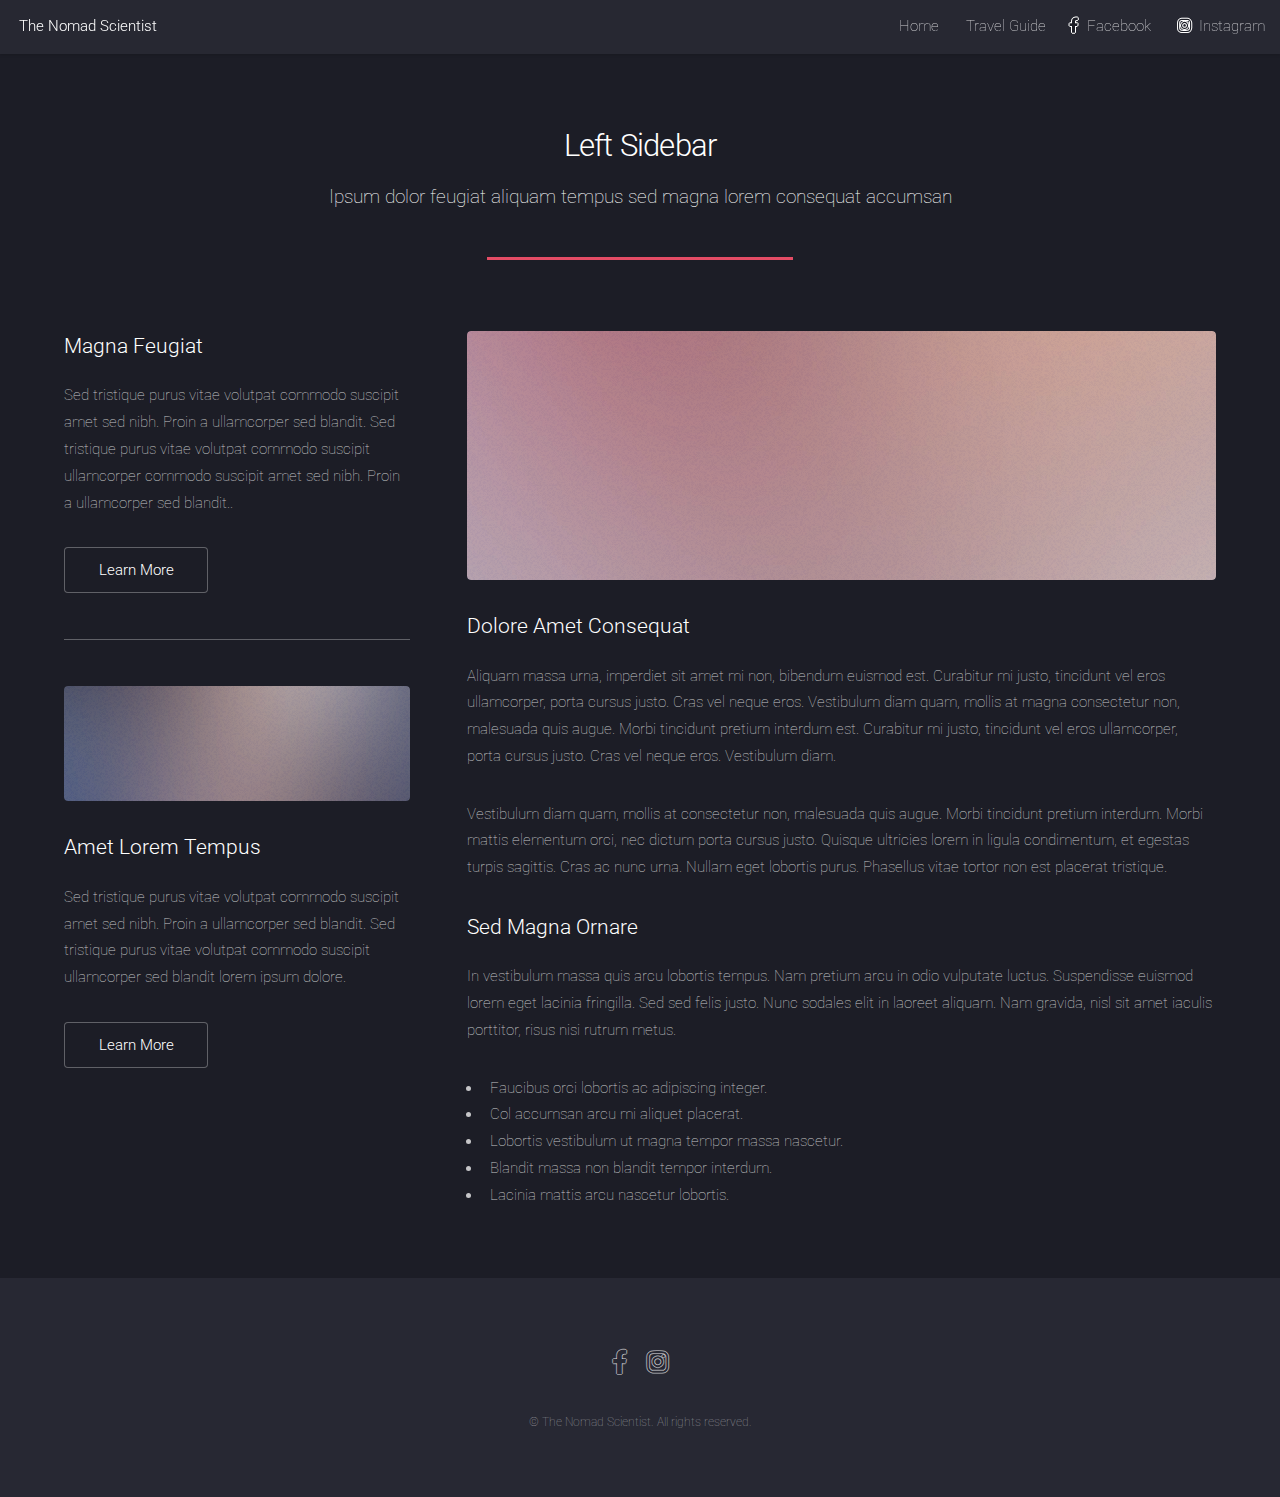
==== Danville.html @ 0ae540f1 "layout" ====
<!DOCTYPE HTML>
<!--
	Assignment blog template
-->
<html>
	<head>
		<title>The Nomad Scientist</title>
		<meta charset="utf-8" />
		<meta name="viewport" content="width=device-width, initial-scale=1, user-scalable=no" />
		<link rel="stylesheet" href="assets/css/main.css" />
		<noscript><link rel="stylesheet" href="assets/css/noscript.css" /></noscript>
	</head>
	<body class="is-preload">
		<div id="page-wrapper">

			<!-- Header -->
			<header id="header">
				<h1 id="logo"><a href="index.html">The Nomad Scientist</h1>
				<nav id="nav">
					<ul>
						<li><a href="index.html">Home</a></li>
						<li>
							<a href="#">Travel Guide</a>
							<ul>
								<li><a href="Resources.html">Resources</a></li>
								<li><a href="Gsaperdiemrate.html">GSA Per Diem Rates</a></li>
							</ul>
							<li><a href="#" class="icon brands alt fa-facebook-f"><span class="label">Facebook</span></a></li>
					<li><a href="#" class="icon brands alt fa-instagram"><span class="label">Instagram</span></a></li>
						</li>
					</ul>
				</nav>
			</header>

			<!-- Main -->
				<div id="main" class="wrapper style1">
					<div class="container">
						<header class="major">
							<h2>Left Sidebar</h2>
							<p>Ipsum dolor feugiat aliquam tempus sed magna lorem consequat accumsan</p>
						</header>
						<div class="row gtr-150">
							<div class="col-4 col-12-medium">

								<!-- Sidebar -->
									<section id="sidebar">
										<section>
											<h3>Magna Feugiat</h3>
											<p>Sed tristique purus vitae volutpat commodo suscipit amet sed nibh. Proin a ullamcorper sed blandit. Sed tristique purus vitae volutpat commodo suscipit ullamcorper commodo suscipit amet sed nibh. Proin a ullamcorper sed blandit..</p>
											<footer>
												<ul class="actions">
													<li><a href="#" class="button">Learn More</a></li>
												</ul>
											</footer>
										</section>
										<hr />
										<section>
											<a href="#" class="image fit"><img src="images/pic06.jpg" alt="" /></a>
											<h3>Amet Lorem Tempus</h3>
											<p>Sed tristique purus vitae volutpat commodo suscipit amet sed nibh. Proin a ullamcorper sed blandit. Sed tristique purus vitae volutpat commodo suscipit ullamcorper sed blandit lorem ipsum dolore.</p>
											<footer>
												<ul class="actions">
													<li><a href="#" class="button">Learn More</a></li>
												</ul>
											</footer>
										</section>
									</section>

							</div>
							<div class="col-8 col-12-medium imp-medium">

								<!-- Content -->
									<section id="content">
										<a href="#" class="image fit"><img src="images/pic05.jpg" alt="" /></a>
										<h3>Dolore Amet Consequat</h3>
										<p>Aliquam massa urna, imperdiet sit amet mi non, bibendum euismod est. Curabitur mi justo, tincidunt vel eros ullamcorper, porta cursus justo. Cras vel neque eros. Vestibulum diam quam, mollis at magna consectetur non, malesuada quis augue. Morbi tincidunt pretium interdum est. Curabitur mi justo, tincidunt vel eros ullamcorper, porta cursus justo. Cras vel neque eros. Vestibulum diam.</p>
										<p>Vestibulum diam quam, mollis at consectetur non, malesuada quis augue. Morbi tincidunt pretium interdum. Morbi mattis elementum orci, nec dictum porta cursus justo. Quisque ultricies lorem in ligula condimentum, et egestas turpis sagittis. Cras ac nunc urna. Nullam eget lobortis purus. Phasellus vitae tortor non est placerat tristique.</p>
										<h3>Sed Magna Ornare</h3>
										<p>In vestibulum massa quis arcu lobortis tempus. Nam pretium arcu in odio vulputate luctus. Suspendisse euismod lorem eget lacinia fringilla. Sed sed felis justo. Nunc sodales elit in laoreet aliquam. Nam gravida, nisl sit amet iaculis porttitor, risus nisi rutrum metus.</p>
										<ul>
											<li>Faucibus orci lobortis ac adipiscing integer.</li>
											<li>Col accumsan arcu mi aliquet placerat.</li>
											<li>Lobortis vestibulum ut magna tempor massa nascetur.</li>
											<li>Blandit massa non blandit tempor interdum.</li>
											<li>Lacinia mattis arcu nascetur lobortis.</li>
										</ul>
									</section>

							</div>
						</div>
					</div>
				</div>

			<!-- Footer -->
			<footer id="footer">
				<ul class="icons">
					<li><a href="#" class="icon brands alt fa-facebook-f"><span class="label">Facebook</span></a></li>
					<li><a href="#" class="icon brands alt fa-instagram"><span class="label">Instagram</span></a></li>
				</ul>
				<ul class="copyright">
					<li>&copy; The Nomad Scientist. All rights reserved.</li>
				</ul>
			</footer>

		</div>

		<!-- Scripts -->
			<script src="assets/js/jquery.min.js"></script>
			<script src="assets/js/jquery.scrolly.min.js"></script>
			<script src="assets/js/jquery.dropotron.min.js"></script>
			<script src="assets/js/jquery.scrollex.min.js"></script>
			<script src="assets/js/browser.min.js"></script>
			<script src="assets/js/breakpoints.min.js"></script>
			<script src="assets/js/util.js"></script>
			<script src="assets/js/main.js"></script>

	</body>
</html>
---- assets/css/main.css ----
@import url("fontawesome-all.min.css");
@import url("https://fonts.googleapis.com/css?family=Roboto:100,300,100italic,300italic");

/*
	Landed by HTML5 UP
	html5up.net | @ajlkn
	Free for personal and commercial use under the CCA 3.0 license (html5up.net/license)
*/

html, body, div, span, applet, object,
iframe, h1, h2, h3, h4, h5, h6, p, blockquote,
pre, a, abbr, acronym, address, big, cite,
code, del, dfn, em, img, ins, kbd, q, s, samp,
small, strike, strong, sub, sup, tt, var, b,
u, i, center, dl, dt, dd, ol, ul, li, fieldset,
form, label, legend, table, caption, tbody,
tfoot, thead, tr, th, td, article, aside,
canvas, details, embed, figure, figcaption,
footer, header, hgroup, menu, nav, output, ruby,
section, summary, time, mark, audio, video {
	margin: 0;
	padding: 0;
	border: 0;
	font-size: 100%;
	font: inherit;
	vertical-align: baseline;}

article, aside, details, figcaption, figure,
footer, header, hgroup, menu, nav, section {
	display: block;}

body {
	line-height: 1;
}

ol, ul {
	list-style: none;
}

blockquote, q {
	quotes: none;
}

	blockquote:before, blockquote:after, q:before, q:after {
		content: '';
		content: none;
	}

table {
	border-collapse: collapse;
	border-spacing: 0;
}

body {
	-webkit-text-size-adjust: none;
}

mark {
	background-color: transparent;
	color: inherit;
}

input::-moz-focus-inner {
	border: 0;
	padding: 0;
}

input, select, textarea {
	-moz-appearance: none;
	-webkit-appearance: none;
	-ms-appearance: none;
	appearance: none;
}

/* Basic */

	html {
		box-sizing: border-box;
	}

	*, *:before, *:after {
		box-sizing: inherit;
	}

	html, body {
		background: #1c1d26;
	}

	body.is-preload *, body.is-preload *:before, body.is-preload *:after {
		-moz-animation: none !important;
		-webkit-animation: none !important;
		-ms-animation: none !important;
		animation: none !important;
		-moz-transition: none !important;
		-webkit-transition: none !important;
		-ms-transition: none !important;
		transition: none !important;
	}

	body, input, select, textarea {
		color: rgba(255, 255, 255, 0.75);
		font-family: "Roboto", Helvetica, sans-serif;
		font-size: 15pt;
		font-weight: 100;
		line-height: 1.75em;
	}

	a {
		-moz-transition: border-color 0.2s ease-in-out, color 0.2s ease-in-out;
		-webkit-transition: border-color 0.2s ease-in-out, color 0.2s ease-in-out;
		-ms-transition: border-color 0.2s ease-in-out, color 0.2s ease-in-out;
		transition: border-color 0.2s ease-in-out, color 0.2s ease-in-out;
		border-bottom: dotted 1px;
		color: #e44c65;
		text-decoration: none;
	}

		a:hover {
			color: #e44c65 !important;
			border-bottom-color: transparent;
		}

	strong, b {
		color: #ffffff;
		font-weight: 300;
	}

	em, i {
		font-style: italic;
	}

	p {
		margin: 0 0 2em 0;
	}

	h1, h2, h3, h4, h5, h6 {
		color: #ffffff;
		font-weight: 300;
		line-height: 1em;
		margin: 0 0 1em 0;
	}

		h1 a, h2 a, h3 a, h4 a, h5 a, h6 a {
			color: inherit;
			border: 0;
		}

	h2 {
		font-size: 2em;
		line-height: 1.5em;
		letter-spacing: -0.025em;
	}

	h3 {
		font-size: 1.35em;
		line-height: 1.5em;
	}

	h4 {
		font-size: 1.1em;
		line-height: 1.5em;
	}

	h5 {
		font-size: 0.9em;
		line-height: 1.5em;
	}

	h6 {
		font-size: 0.7em;
		line-height: 1.5em;
	}

	sub {
		font-size: 0.8em;
		position: relative;
		top: 0.5em;
	}

	sup {
		font-size: 0.8em;
		position: relative;
		top: -0.5em;
	}

	hr {
		border: 0;
		border-bottom: solid 1px rgba(255, 255, 255, 0.3);
		margin: 3em 0;
	}

		hr.major {
			margin: 4em 0;
		}

	blockquote {
		border-left: solid 4px rgba(255, 255, 255, 0.3);
		font-style: italic;
		margin: 0 0 2em 0;
		padding: 0.5em 0 0.5em 2em;
	}

	code {
		background: rgba(255, 255, 255, 0.075);
		border-radius: 4px;
		font-family: "Courier New", monospace;
		font-size: 0.9em;
		margin: 0 0.25em;
		padding: 0.25em 0.65em;
	}

	pre {
		-webkit-overflow-scrolling: touch;
		font-family: "Courier New", monospace;
		font-size: 0.9em;
		margin: 0 0 2em 0;
	}

		pre code {
			display: block;
			line-height: 1.75em;
			padding: 1em 1.5em;
			overflow-x: auto;
		}

	.align-left {
		text-align: left;
	}

	.align-center {
		text-align: center;
	}

	.align-right {
		text-align: right;
	}

/* Loader */

	@-moz-keyframes spinner-show {
		0% {
			opacity: 0;
		}

		100% {
			opacity: 1;
		}
	}

	@-webkit-keyframes spinner-show {
		0% {
			opacity: 0;
		}

		100% {
			opacity: 1;
		}
	}

	@-ms-keyframes spinner-show {
		0% {
			opacity: 0;
		}

		100% {
			opacity: 1;
		}
	}

	@keyframes spinner-show {
		0% {
			opacity: 0;
		}

		100% {
			opacity: 1;
		}
	}

	@-moz-keyframes spinner-hide {
		0% {
			color: rgba(255, 255, 255, 0.15);
			z-index: 100001;
			-moz-transform: scale(1) rotate(0deg);
			-webkit-transform: scale(1) rotate(0deg);
			-ms-transform: scale(1) rotate(0deg);
			transform: scale(1) rotate(0deg);
		}

		99% {
			color: #1c1d26;
			z-index: 100001;
			-moz-transform: scale(0.5) rotate(360deg);
			-webkit-transform: scale(0.5) rotate(360deg);
			-ms-transform: scale(0.5) rotate(360deg);
			transform: scale(0.5) rotate(360deg);
		}

		100% {
			color: #1c1d26;
			z-index: -1;
			-moz-transform: scale(0.5) rotate(360deg);
			-webkit-transform: scale(0.5) rotate(360deg);
			-ms-transform: scale(0.5) rotate(360deg);
			transform: scale(0.5) rotate(360deg);
		}
	}

	@-webkit-keyframes spinner-hide {
		0% {
			color: rgba(255, 255, 255, 0.15);
			z-index: 100001;
			-moz-transform: scale(1) rotate(0deg);
			-webkit-transform: scale(1) rotate(0deg);
			-ms-transform: scale(1) rotate(0deg);
			transform: scale(1) rotate(0deg);
		}

		99% {
			color: #1c1d26;
			z-index: 100001;
			-moz-transform: scale(0.5) rotate(360deg);
			-webkit-transform: scale(0.5) rotate(360deg);
			-ms-transform: scale(0.5) rotate(360deg);
			transform: scale(0.5) rotate(360deg);
		}

		100% {
			color: #1c1d26;
			z-index: -1;
			-moz-transform: scale(0.5) rotate(360deg);
			-webkit-transform: scale(0.5) rotate(360deg);
			-ms-transform: scale(0.5) rotate(360deg);
			transform: scale(0.5) rotate(360deg);
		}
	}

	@-ms-keyframes spinner-hide {
		0% {
			color: rgba(255, 255, 255, 0.15);
			z-index: 100001;
			-moz-transform: scale(1) rotate(0deg);
			-webkit-transform: scale(1) rotate(0deg);
			-ms-transform: scale(1) rotate(0deg);
			transform: scale(1) rotate(0deg);
		}

		99% {
			color: #1c1d26;
			z-index: 100001;
			-moz-transform: scale(0.5) rotate(360deg);
			-webkit-transform: scale(0.5) rotate(360deg);
			-ms-transform: scale(0.5) rotate(360deg);
			transform: scale(0.5) rotate(360deg);
		}

		100% {
			color: #1c1d26;
			z-index: -1;
			-moz-transform: scale(0.5) rotate(360deg);
			-webkit-transform: scale(0.5) rotate(360deg);
			-ms-transform: scale(0.5) rotate(360deg);
			transform: scale(0.5) rotate(360deg);
		}
	}

	@keyframes spinner-hide {
		0% {
			color: rgba(255, 255, 255, 0.15);
			z-index: 100001;
			-moz-transform: scale(1) rotate(0deg);
			-webkit-transform: scale(1) rotate(0deg);
			-ms-transform: scale(1) rotate(0deg);
			transform: scale(1) rotate(0deg);
		}

		99% {
			color: #1c1d26;
			z-index: 100001;
			-moz-transform: scale(0.5) rotate(360deg);
			-webkit-transform: scale(0.5) rotate(360deg);
			-ms-transform: scale(0.5) rotate(360deg);
			transform: scale(0.5) rotate(360deg);
		}

		100% {
			color: #1c1d26;
			z-index: -1;
			-moz-transform: scale(0.5) rotate(360deg);
			-webkit-transform: scale(0.5) rotate(360deg);
			-ms-transform: scale(0.5) rotate(360deg);
			transform: scale(0.5) rotate(360deg);
		}
	}

	@-moz-keyframes spinner-rotate {
		0% {
			-moz-transform: scale(1) rotate(0deg);
			-webkit-transform: scale(1) rotate(0deg);
			-ms-transform: scale(1) rotate(0deg);
			transform: scale(1) rotate(0deg);
		}

		100% {
			-moz-transform: scale(1) rotate(360deg);
			-webkit-transform: scale(1) rotate(360deg);
			-ms-transform: scale(1) rotate(360deg);
			transform: scale(1) rotate(360deg);
		}
	}

	@-webkit-keyframes spinner-rotate {
		0% {
			-moz-transform: scale(1) rotate(0deg);
			-webkit-transform: scale(1) rotate(0deg);
			-ms-transform: scale(1) rotate(0deg);
			transform: scale(1) rotate(0deg);
		}

		100% {
			-moz-transform: scale(1) rotate(360deg);
			-webkit-transform: scale(1) rotate(360deg);
			-ms-transform: scale(1) rotate(360deg);
			transform: scale(1) rotate(360deg);
		}
	}

	@-ms-keyframes spinner-rotate {
		0% {
			-moz-transform: scale(1) rotate(0deg);
			-webkit-transform: scale(1) rotate(0deg);
			-ms-transform: scale(1) rotate(0deg);
			transform: scale(1) rotate(0deg);
		}

		100% {
			-moz-transform: scale(1) rotate(360deg);
			-webkit-transform: scale(1) rotate(360deg);
			-ms-transform: scale(1) rotate(360deg);
			transform: scale(1) rotate(360deg);
		}
	}

	@keyframes spinner-rotate {
		0% {
			-moz-transform: scale(1) rotate(0deg);
			-webkit-transform: scale(1) rotate(0deg);
			-ms-transform: scale(1) rotate(0deg);
			transform: scale(1) rotate(0deg);
		}

		100% {
			-moz-transform: scale(1) rotate(360deg);
			-webkit-transform: scale(1) rotate(360deg);
			-ms-transform: scale(1) rotate(360deg);
			transform: scale(1) rotate(360deg);
		}
	}

	@-moz-keyframes overlay-hide {
		0% {
			opacity: 1;
			z-index: 100000;
		}

		15% {
			opacity: 1;
			z-index: 100000;
		}

		99% {
			opacity: 0;
			z-index: 100000;
		}

		100% {
			opacity: 0;
			z-index: -1;
		}
	}

	@-webkit-keyframes overlay-hide {
		0% {
			opacity: 1;
			z-index: 100000;
		}

		15% {
			opacity: 1;
			z-index: 100000;
		}

		99% {
			opacity: 0;
			z-index: 100000;
		}

		100% {
			opacity: 0;
			z-index: -1;
		}
	}

	@-ms-keyframes overlay-hide {
		0% {
			opacity: 1;
			z-index: 100000;
		}

		15% {
			opacity: 1;
			z-index: 100000;
		}

		99% {
			opacity: 0;
			z-index: 100000;
		}

		100% {
			opacity: 0;
			z-index: -1;
		}
	}

	@keyframes overlay-hide {
		0% {
			opacity: 1;
			z-index: 100000;
		}

		15% {
			opacity: 1;
			z-index: 100000;
		}

		99% {
			opacity: 0;
			z-index: 100000;
		}

		100% {
			opacity: 0;
			z-index: -1;
		}
	}

	body.landing {
		text-decoration: none;
	}

		body.landing:before {
			-moz-osx-font-smoothing: grayscale;
			-webkit-font-smoothing: antialiased;
			display: inline-block;
			font-style: normal;
			font-variant: normal;
			text-rendering: auto;
			line-height: 1;
			text-transform: none !important;
			font-family: 'Font Awesome 5 Free';
			font-weight: 900;
		}

		body.landing:before {
			-moz-animation: spinner-show 1.5s 1 0.25s ease forwards, spinner-hide 0.25s ease-in-out forwards !important;
			-webkit-animation: spinner-show 1.5s 1 0.25s ease forwards, spinner-hide 0.25s ease-in-out forwards !important;
			-ms-animation: spinner-show 1.5s 1 0.25s ease forwards, spinner-hide 0.25s ease-in-out forwards !important;
			animation: spinner-show 1.5s 1 0.25s ease forwards, spinner-hide 0.25s ease-in-out forwards !important;
			-moz-transform-origin: 50% 50%;
			-webkit-transform-origin: 50% 50%;
			-ms-transform-origin: 50% 50%;
			transform-origin: 50% 50%;
			color: rgba(255, 255, 255, 0.15);
			content: '\f1ce';
			cursor: default;
			display: block;
			font-size: 2em;
			height: 2em;
			left: 50%;
			line-height: 2em;
			margin: -1em 0 0 -1em;
			opacity: 0;
			position: fixed;
			text-align: center;
			top: 50%;
			width: 2em;
			z-index: -1;
		}

		body.landing:after {
			-moz-animation: overlay-hide 1.5s ease-in forwards !important;
			-webkit-animation: overlay-hide 1.5s ease-in forwards !important;
			-ms-animation: overlay-hide 1.5s ease-in forwards !important;
			animation: overlay-hide 1.5s ease-in forwards !important;
			background: #1c1d26;
			content: '';
			display: block;
			height: 100%;
			left: 0;
			opacity: 0;
			position: fixed;
			top: 0;
			width: 100%;
			z-index: -1;
		}

		body.landing.is-preload:before {
			-moz-animation: spinner-show 1.5s 1 0.25s ease forwards, spinner-rotate 0.75s infinite linear !important;
			-webkit-animation: spinner-show 1.5s 1 0.25s ease forwards, spinner-rotate 0.75s infinite linear !important;
			-ms-animation: spinner-show 1.5s 1 0.25s ease forwards, spinner-rotate 0.75s infinite linear !important;
			animation: spinner-show 1.5s 1 0.25s ease forwards, spinner-rotate 0.75s infinite linear !important;
			z-index: 100001;
		}

		body.landing.is-preload:after {
			-moz-animation: none !important;
			-webkit-animation: none !important;
			-ms-animation: none !important;
			animation: none !important;
			opacity: 1;
			z-index: 100000;
		}

	@media (-webkit-min-device-pixel-ratio: 2) {

		body.landing:before {
			line-height: 2.025em;
		}

	}

/* Container */

	.container {
		margin: 0 auto;
		max-width: calc(100% - 4em);
		width: 70em;
	}

		.container.xsmall {
			width: 17.5em;
		}

		.container.small {
			width: 35em;
		}

		.container.medium {
			width: 52.5em;
		}

		.container.large {
			width: 87.5em;
		}

		.container.xlarge {
			width: 105em;
		}

		.container.max {
			width: 100%;
		}

		@media screen and (max-width: 1280px) {

			.container {
				width: 90%;
				max-width: 100%;
			}

		}

		@media screen and (max-width: 980px) {

			.container {
				width: 100% !important;
			}

		}

/* Row */

	.row {
		display: flex;
		flex-wrap: wrap;
		box-sizing: border-box;
		align-items: stretch;
	}

		.row > * {
			box-sizing: border-box;
		}

		.row.gtr-uniform > * > :last-child {
			margin-bottom: 0;
		}

		.row.aln-left {
			justify-content: flex-start;
		}

		.row.aln-center {
			justify-content: center;
		}

		.row.aln-right {
			justify-content: flex-end;
		}

		.row.aln-top {
			align-items: flex-start;
		}

		.row.aln-middle {
			align-items: center;
		}

		.row.aln-bottom {
			align-items: flex-end;
		}

		.row > .imp {
			order: -1;
		}

		.row > .col-1 {
			width: 8.33333%;
		}

		.row > .off-1 {
			margin-left: 8.33333%;
		}

		.row > .col-2 {
			width: 16.66667%;
		}

		.row > .off-2 {
			margin-left: 16.66667%;
		}

		.row > .col-3 {
			width: 25%;
		}

		.row > .off-3 {
			margin-left: 25%;
		}

		.row > .col-4 {
			width: 33.33333%;
		}

		.row > .off-4 {
			margin-left: 33.33333%;
		}

		.row > .col-5 {
			width: 41.66667%;
		}

		.row > .off-5 {
			margin-left: 41.66667%;
		}

		.row > .col-6 {
			width: 50%;
		}

		.row > .off-6 {
			margin-left: 50%;
		}

		.row > .col-7 {
			width: 58.33333%;
		}

		.row > .off-7 {
			margin-left: 58.33333%;
		}

		.row > .col-8 {
			width: 66.66667%;
		}

		.row > .off-8 {
			margin-left: 66.66667%;
		}

		.row > .col-9 {
			width: 75%;
		}

		.row > .off-9 {
			margin-left: 75%;
		}

		.row > .col-10 {
			width: 83.33333%;
		}

		.row > .off-10 {
			margin-left: 83.33333%;
		}

		.row > .col-11 {
			width: 91.66667%;
		}

		.row > .off-11 {
			margin-left: 91.66667%;
		}

		.row > .col-12 {
			width: 100%;
		}

		.row > .off-12 {
			margin-left: 100%;
		}

		.row.gtr-0 {
			margin-top: 0;
			margin-left: 0em;
		}

			.row.gtr-0 > * {
				padding: 0 0 0 0em;
			}

			.row.gtr-0.gtr-uniform {
				margin-top: 0em;
			}

				.row.gtr-0.gtr-uniform > * {
					padding-top: 0em;
				}

		.row.gtr-25 {
			margin-top: 0;
			margin-left: -0.625em;
		}

			.row.gtr-25 > * {
				padding: 0 0 0 0.625em;
			}

			.row.gtr-25.gtr-uniform {
				margin-top: -0.625em;
			}

				.row.gtr-25.gtr-uniform > * {
					padding-top: 0.625em;
				}

		.row.gtr-50 {
			margin-top: 0;
			margin-left: -1.25em;
		}

			.row.gtr-50 > * {
				padding: 0 0 0 1.25em;
			}

			.row.gtr-50.gtr-uniform {
				margin-top: -1.25em;
			}

				.row.gtr-50.gtr-uniform > * {
					padding-top: 1.25em;
				}

		.row {
			margin-top: 0;
			margin-left: -2.5em;
		}

			.row > * {
				padding: 0 0 0 2.5em;
			}

			.row.gtr-uniform {
				margin-top: -2.5em;
			}

				.row.gtr-uniform > * {
					padding-top: 2.5em;
				}

		.row.gtr-150 {
			margin-top: 0;
			margin-left: -3.75em;
		}

			.row.gtr-150 > * {
				padding: 0 0 0 3.75em;
			}

			.row.gtr-150.gtr-uniform {
				margin-top: -3.75em;
			}

				.row.gtr-150.gtr-uniform > * {
					padding-top: 3.75em;
				}

		.row.gtr-200 {
			margin-top: 0;
			margin-left: -5em;
		}

			.row.gtr-200 > * {
				padding: 0 0 0 5em;
			}

			.row.gtr-200.gtr-uniform {
				margin-top: -5em;
			}

				.row.gtr-200.gtr-uniform > * {
					padding-top: 5em;
				}

		@media screen and (max-width: 1680px) {

			.row {
				display: flex;
				flex-wrap: wrap;
				box-sizing: border-box;
				align-items: stretch;
			}

				.row > * {
					box-sizing: border-box;
				}

				.row.gtr-uniform > * > :last-child {
					margin-bottom: 0;
				}

				.row.aln-left {
					justify-content: flex-start;
				}

				.row.aln-center {
					justify-content: center;
				}

				.row.aln-right {
					justify-content: flex-end;
				}

				.row.aln-top {
					align-items: flex-start;
				}

				.row.aln-middle {
					align-items: center;
				}

				.row.aln-bottom {
					align-items: flex-end;
				}

				.row > .imp-xlarge {
					order: -1;
				}

				.row > .col-1-xlarge {
					width: 8.33333%;
				}

				.row > .off-1-xlarge {
					margin-left: 8.33333%;
				}

				.row > .col-2-xlarge {
					width: 16.66667%;
				}

				.row > .off-2-xlarge {
					margin-left: 16.66667%;
				}

				.row > .col-3-xlarge {
					width: 25%;
				}

				.row > .off-3-xlarge {
					margin-left: 25%;
				}

				.row > .col-4-xlarge {
					width: 33.33333%;
				}

				.row > .off-4-xlarge {
					margin-left: 33.33333%;
				}

				.row > .col-5-xlarge {
					width: 41.66667%;
				}

				.row > .off-5-xlarge {
					margin-left: 41.66667%;
				}

				.row > .col-6-xlarge {
					width: 50%;
				}

				.row > .off-6-xlarge {
					margin-left: 50%;
				}

				.row > .col-7-xlarge {
					width: 58.33333%;
				}

				.row > .off-7-xlarge {
					margin-left: 58.33333%;
				}

				.row > .col-8-xlarge {
					width: 66.66667%;
				}

				.row > .off-8-xlarge {
					margin-left: 66.66667%;
				}

				.row > .col-9-xlarge {
					width: 75%;
				}

				.row > .off-9-xlarge {
					margin-left: 75%;
				}

				.row > .col-10-xlarge {
					width: 83.33333%;
				}

				.row > .off-10-xlarge {
					margin-left: 83.33333%;
				}

				.row > .col-11-xlarge {
					width: 91.66667%;
				}

				.row > .off-11-xlarge {
					margin-left: 91.66667%;
				}

				.row > .col-12-xlarge {
					width: 100%;
				}

				.row > .off-12-xlarge {
					margin-left: 100%;
				}

				.row.gtr-0 {
					margin-top: 0;
					margin-left: 0em;
				}

					.row.gtr-0 > * {
						padding: 0 0 0 0em;
					}

					.row.gtr-0.gtr-uniform {
						margin-top: 0em;
					}

						.row.gtr-0.gtr-uniform > * {
							padding-top: 0em;
						}

				.row.gtr-25 {
					margin-top: 0;
					margin-left: -0.625em;
				}

					.row.gtr-25 > * {
						padding: 0 0 0 0.625em;
					}

					.row.gtr-25.gtr-uniform {
						margin-top: -0.625em;
					}

						.row.gtr-25.gtr-uniform > * {
							padding-top: 0.625em;
						}

				.row.gtr-50 {
					margin-top: 0;
					margin-left: -1.25em;
				}

					.row.gtr-50 > * {
						padding: 0 0 0 1.25em;
					}

					.row.gtr-50.gtr-uniform {
						margin-top: -1.25em;
					}

						.row.gtr-50.gtr-uniform > * {
							padding-top: 1.25em;
						}

				.row {
					margin-top: 0;
					margin-left: -2.5em;
				}

					.row > * {
						padding: 0 0 0 2.5em;
					}

					.row.gtr-uniform {
						margin-top: -2.5em;
					}

						.row.gtr-uniform > * {
							padding-top: 2.5em;
						}

				.row.gtr-150 {
					margin-top: 0;
					margin-left: -3.75em;
				}

					.row.gtr-150 > * {
						padding: 0 0 0 3.75em;
					}

					.row.gtr-150.gtr-uniform {
						margin-top: -3.75em;
					}

						.row.gtr-150.gtr-uniform > * {
							padding-top: 3.75em;
						}

				.row.gtr-200 {
					margin-top: 0;
					margin-left: -5em;
				}

					.row.gtr-200 > * {
						padding: 0 0 0 5em;
					}

					.row.gtr-200.gtr-uniform {
						margin-top: -5em;
					}

						.row.gtr-200.gtr-uniform > * {
							padding-top: 5em;
						}

		}

		@media screen and (max-width: 1280px) {

			.row {
				display: flex;
				flex-wrap: wrap;
				box-sizing: border-box;
				align-items: stretch;
			}

				.row > * {
					box-sizing: border-box;
				}

				.row.gtr-uniform > * > :last-child {
					margin-bottom: 0;
				}

				.row.aln-left {
					justify-content: flex-start;
				}

				.row.aln-center {
					justify-content: center;
				}

				.row.aln-right {
					justify-content: flex-end;
				}

				.row.aln-top {
					align-items: flex-start;
				}

				.row.aln-middle {
					align-items: center;
				}

				.row.aln-bottom {
					align-items: flex-end;
				}

				.row > .imp-large {
					order: -1;
				}

				.row > .col-1-large {
					width: 8.33333%;
				}

				.row > .off-1-large {
					margin-left: 8.33333%;
				}

				.row > .col-2-large {
					width: 16.66667%;
				}

				.row > .off-2-large {
					margin-left: 16.66667%;
				}

				.row > .col-3-large {
					width: 25%;
				}

				.row > .off-3-large {
					margin-left: 25%;
				}

				.row > .col-4-large {
					width: 33.33333%;
				}

				.row > .off-4-large {
					margin-left: 33.33333%;
				}

				.row > .col-5-large {
					width: 41.66667%;
				}

				.row > .off-5-large {
					margin-left: 41.66667%;
				}

				.row > .col-6-large {
					width: 50%;
				}

				.row > .off-6-large {
					margin-left: 50%;
				}

				.row > .col-7-large {
					width: 58.33333%;
				}

				.row > .off-7-large {
					margin-left: 58.33333%;
				}

				.row > .col-8-large {
					width: 66.66667%;
				}

				.row > .off-8-large {
					margin-left: 66.66667%;
				}

				.row > .col-9-large {
					width: 75%;
				}

				.row > .off-9-large {
					margin-left: 75%;
				}

				.row > .col-10-large {
					width: 83.33333%;
				}

				.row > .off-10-large {
					margin-left: 83.33333%;
				}

				.row > .col-11-large {
					width: 91.66667%;
				}

				.row > .off-11-large {
					margin-left: 91.66667%;
				}

				.row > .col-12-large {
					width: 100%;
				}

				.row > .off-12-large {
					margin-left: 100%;
				}

				.row.gtr-0 {
					margin-top: 0;
					margin-left: 0em;
				}

					.row.gtr-0 > * {
						padding: 0 0 0 0em;
					}

					.row.gtr-0.gtr-uniform {
						margin-top: 0em;
					}

						.row.gtr-0.gtr-uniform > * {
							padding-top: 0em;
						}

				.row.gtr-25 {
					margin-top: 0;
					margin-left: -0.625em;
				}

					.row.gtr-25 > * {
						padding: 0 0 0 0.625em;
					}

					.row.gtr-25.gtr-uniform {
						margin-top: -0.625em;
					}

						.row.gtr-25.gtr-uniform > * {
							padding-top: 0.625em;
						}

				.row.gtr-50 {
					margin-top: 0;
					margin-left: -1.25em;
				}

					.row.gtr-50 > * {
						padding: 0 0 0 1.25em;
					}

					.row.gtr-50.gtr-uniform {
						margin-top: -1.25em;
					}

						.row.gtr-50.gtr-uniform > * {
							padding-top: 1.25em;
						}

				.row {
					margin-top: 0;
					margin-left: -2.5em;
				}

					.row > * {
						padding: 0 0 0 2.5em;
					}

					.row.gtr-uniform {
						margin-top: -2.5em;
					}

						.row.gtr-uniform > * {
							padding-top: 2.5em;
						}

				.row.gtr-150 {
					margin-top: 0;
					margin-left: -3.75em;
				}

					.row.gtr-150 > * {
						padding: 0 0 0 3.75em;
					}

					.row.gtr-150.gtr-uniform {
						margin-top: -3.75em;
					}

						.row.gtr-150.gtr-uniform > * {
							padding-top: 3.75em;
						}

				.row.gtr-200 {
					margin-top: 0;
					margin-left: -5em;
				}

					.row.gtr-200 > * {
						padding: 0 0 0 5em;
					}

					.row.gtr-200.gtr-uniform {
						margin-top: -5em;
					}

						.row.gtr-200.gtr-uniform > * {
							padding-top: 5em;
						}

		}

		@media screen and (max-width: 980px) {

			.row {
				display: flex;
				flex-wrap: wrap;
				box-sizing: border-box;
				align-items: stretch;
			}

				.row > * {
					box-sizing: border-box;
				}

				.row.gtr-uniform > * > :last-child {
					margin-bottom: 0;
				}

				.row.aln-left {
					justify-content: flex-start;
				}

				.row.aln-center {
					justify-content: center;
				}

				.row.aln-right {
					justify-content: flex-end;
				}

				.row.aln-top {
					align-items: flex-start;
				}

				.row.aln-middle {
					align-items: center;
				}

				.row.aln-bottom {
					align-items: flex-end;
				}

				.row > .imp-medium {
					order: -1;
				}

				.row > .col-1-medium {
					width: 8.33333%;
				}

				.row > .off-1-medium {
					margin-left: 8.33333%;
				}

				.row > .col-2-medium {
					width: 16.66667%;
				}

				.row > .off-2-medium {
					margin-left: 16.66667%;
				}

				.row > .col-3-medium {
					width: 25%;
				}

				.row > .off-3-medium {
					margin-left: 25%;
				}

				.row > .col-4-medium {
					width: 33.33333%;
				}

				.row > .off-4-medium {
					margin-left: 33.33333%;
				}

				.row > .col-5-medium {
					width: 41.66667%;
				}

				.row > .off-5-medium {
					margin-left: 41.66667%;
				}

				.row > .col-6-medium {
					width: 50%;
				}

				.row > .off-6-medium {
					margin-left: 50%;
				}

				.row > .col-7-medium {
					width: 58.33333%;
				}

				.row > .off-7-medium {
					margin-left: 58.33333%;
				}

				.row > .col-8-medium {
					width: 66.66667%;
				}

				.row > .off-8-medium {
					margin-left: 66.66667%;
				}

				.row > .col-9-medium {
					width: 75%;
				}

				.row > .off-9-medium {
					margin-left: 75%;
				}

				.row > .col-10-medium {
					width: 83.33333%;
				}

				.row > .off-10-medium {
					margin-left: 83.33333%;
				}

				.row > .col-11-medium {
					width: 91.66667%;
				}

				.row > .off-11-medium {
					margin-left: 91.66667%;
				}

				.row > .col-12-medium {
					width: 100%;
				}

				.row > .off-12-medium {
					margin-left: 100%;
				}

				.row.gtr-0 {
					margin-top: 0;
					margin-left: 0em;
				}

					.row.gtr-0 > * {
						padding: 0 0 0 0em;
					}

					.row.gtr-0.gtr-uniform {
						margin-top: 0em;
					}

						.row.gtr-0.gtr-uniform > * {
							padding-top: 0em;
						}

				.row.gtr-25 {
					margin-top: 0;
					margin-left: -0.625em;
				}

					.row.gtr-25 > * {
						padding: 0 0 0 0.625em;
					}

					.row.gtr-25.gtr-uniform {
						margin-top: -0.625em;
					}

						.row.gtr-25.gtr-uniform > * {
							padding-top: 0.625em;
						}

				.row.gtr-50 {
					margin-top: 0;
					margin-left: -1.25em;
				}

					.row.gtr-50 > * {
						padding: 0 0 0 1.25em;
					}

					.row.gtr-50.gtr-uniform {
						margin-top: -1.25em;
					}

						.row.gtr-50.gtr-uniform > * {
							padding-top: 1.25em;
						}

				.row {
					margin-top: 0;
					margin-left: -2.5em;
				}

					.row > * {
						padding: 0 0 0 2.5em;
					}

					.row.gtr-uniform {
						margin-top: -2.5em;
					}

						.row.gtr-uniform > * {
							padding-top: 2.5em;
						}

				.row.gtr-150 {
					margin-top: 0;
					margin-left: -3.75em;
				}

					.row.gtr-150 > * {
						padding: 0 0 0 3.75em;
					}

					.row.gtr-150.gtr-uniform {
						margin-top: -3.75em;
					}

						.row.gtr-150.gtr-uniform > * {
							padding-top: 3.75em;
						}

				.row.gtr-200 {
					margin-top: 0;
					margin-left: -5em;
				}

					.row.gtr-200 > * {
						padding: 0 0 0 5em;
					}

					.row.gtr-200.gtr-uniform {
						margin-top: -5em;
					}

						.row.gtr-200.gtr-uniform > * {
							padding-top: 5em;
						}

		}

		@media screen and (max-width: 736px) {

			.row {
				display: flex;
				flex-wrap: wrap;
				box-sizing: border-box;
				align-items: stretch;
			}

				.row > * {
					box-sizing: border-box;
				}

				.row.gtr-uniform > * > :last-child {
					margin-bottom: 0;
				}

				.row.aln-left {
					justify-content: flex-start;
				}

				.row.aln-center {
					justify-content: center;
				}

				.row.aln-right {
					justify-content: flex-end;
				}

				.row.aln-top {
					align-items: flex-start;
				}

				.row.aln-middle {
					align-items: center;
				}

				.row.aln-bottom {
					align-items: flex-end;
				}

				.row > .imp-small {
					order: -1;
				}

				.row > .col-1-small {
					width: 8.33333%;
				}

				.row > .off-1-small {
					margin-left: 8.33333%;
				}

				.row > .col-2-small {
					width: 16.66667%;
				}

				.row > .off-2-small {
					margin-left: 16.66667%;
				}

				.row > .col-3-small {
					width: 25%;
				}

				.row > .off-3-small {
					margin-left: 25%;
				}

				.row > .col-4-small {
					width: 33.33333%;
				}

				.row > .off-4-small {
					margin-left: 33.33333%;
				}

				.row > .col-5-small {
					width: 41.66667%;
				}

				.row > .off-5-small {
					margin-left: 41.66667%;
				}

				.row > .col-6-small {
					width: 50%;
				}

				.row > .off-6-small {
					margin-left: 50%;
				}

				.row > .col-7-small {
					width: 58.33333%;
				}

				.row > .off-7-small {
					margin-left: 58.33333%;
				}

				.row > .col-8-small {
					width: 66.66667%;
				}

				.row > .off-8-small {
					margin-left: 66.66667%;
				}

				.row > .col-9-small {
					width: 75%;
				}

				.row > .off-9-small {
					margin-left: 75%;
				}

				.row > .col-10-small {
					width: 83.33333%;
				}

				.row > .off-10-small {
					margin-left: 83.33333%;
				}

				.row > .col-11-small {
					width: 91.66667%;
				}

				.row > .off-11-small {
					margin-left: 91.66667%;
				}

				.row > .col-12-small {
					width: 100%;
				}

				.row > .off-12-small {
					margin-left: 100%;
				}

				.row.gtr-0 {
					margin-top: 0;
					margin-left: 0em;
				}

					.row.gtr-0 > * {
						padding: 0 0 0 0em;
					}

					.row.gtr-0.gtr-uniform {
						margin-top: 0em;
					}

						.row.gtr-0.gtr-uniform > * {
							padding-top: 0em;
						}

				.row.gtr-25 {
					margin-top: 0;
					margin-left: -0.625em;
				}

					.row.gtr-25 > * {
						padding: 0 0 0 0.625em;
					}

					.row.gtr-25.gtr-uniform {
						margin-top: -0.625em;
					}

						.row.gtr-25.gtr-uniform > * {
							padding-top: 0.625em;
						}

				.row.gtr-50 {
					margin-top: 0;
					margin-left: -1.25em;
				}

					.row.gtr-50 > * {
						padding: 0 0 0 1.25em;
					}

					.row.gtr-50.gtr-uniform {
						margin-top: -1.25em;
					}

						.row.gtr-50.gtr-uniform > * {
							padding-top: 1.25em;
						}

				.row {
					margin-top: 0;
					margin-left: -2.5em;
				}

					.row > * {
						padding: 0 0 0 2.5em;
					}

					.row.gtr-uniform {
						margin-top: -2.5em;
					}

						.row.gtr-uniform > * {
							padding-top: 2.5em;
						}

				.row.gtr-150 {
					margin-top: 0;
					margin-left: -3.75em;
				}

					.row.gtr-150 > * {
						padding: 0 0 0 3.75em;
					}

					.row.gtr-150.gtr-uniform {
						margin-top: -3.75em;
					}

						.row.gtr-150.gtr-uniform > * {
							padding-top: 3.75em;
						}

				.row.gtr-200 {
					margin-top: 0;
					margin-left: -5em;
				}

					.row.gtr-200 > * {
						padding: 0 0 0 5em;
					}

					.row.gtr-200.gtr-uniform {
						margin-top: -5em;
					}

						.row.gtr-200.gtr-uniform > * {
							padding-top: 5em;
						}

		}

		@media screen and (max-width: 480px) {

			.row {
				display: flex;
				flex-wrap: wrap;
				box-sizing: border-box;
				align-items: stretch;
			}

				.row > * {
					box-sizing: border-box;
				}

				.row.gtr-uniform > * > :last-child {
					margin-bottom: 0;
				}

				.row.aln-left {
					justify-content: flex-start;
				}

				.row.aln-center {
					justify-content: center;
				}

				.row.aln-right {
					justify-content: flex-end;
				}

				.row.aln-top {
					align-items: flex-start;
				}

				.row.aln-middle {
					align-items: center;
				}

				.row.aln-bottom {
					align-items: flex-end;
				}

				.row > .imp-xsmall {
					order: -1;
				}

				.row > .col-1-xsmall {
					width: 8.33333%;
				}

				.row > .off-1-xsmall {
					margin-left: 8.33333%;
				}

				.row > .col-2-xsmall {
					width: 16.66667%;
				}

				.row > .off-2-xsmall {
					margin-left: 16.66667%;
				}

				.row > .col-3-xsmall {
					width: 25%;
				}

				.row > .off-3-xsmall {
					margin-left: 25%;
				}

				.row > .col-4-xsmall {
					width: 33.33333%;
				}

				.row > .off-4-xsmall {
					margin-left: 33.33333%;
				}

				.row > .col-5-xsmall {
					width: 41.66667%;
				}

				.row > .off-5-xsmall {
					margin-left: 41.66667%;
				}

				.row > .col-6-xsmall {
					width: 50%;
				}

				.row > .off-6-xsmall {
					margin-left: 50%;
				}

				.row > .col-7-xsmall {
					width: 58.33333%;
				}

				.row > .off-7-xsmall {
					margin-left: 58.33333%;
				}

				.row > .col-8-xsmall {
					width: 66.66667%;
				}

				.row > .off-8-xsmall {
					margin-left: 66.66667%;
				}

				.row > .col-9-xsmall {
					width: 75%;
				}

				.row > .off-9-xsmall {
					margin-left: 75%;
				}

				.row > .col-10-xsmall {
					width: 83.33333%;
				}

				.row > .off-10-xsmall {
					margin-left: 83.33333%;
				}

				.row > .col-11-xsmall {
					width: 91.66667%;
				}

				.row > .off-11-xsmall {
					margin-left: 91.66667%;
				}

				.row > .col-12-xsmall {
					width: 100%;
				}

				.row > .off-12-xsmall {
					margin-left: 100%;
				}

				.row.gtr-0 {
					margin-top: 0;
					margin-left: 0em;
				}

					.row.gtr-0 > * {
						padding: 0 0 0 0em;
					}

					.row.gtr-0.gtr-uniform {
						margin-top: 0em;
					}

						.row.gtr-0.gtr-uniform > * {
							padding-top: 0em;
						}

				.row.gtr-25 {
					margin-top: 0;
					margin-left: -0.625em;
				}

					.row.gtr-25 > * {
						padding: 0 0 0 0.625em;
					}

					.row.gtr-25.gtr-uniform {
						margin-top: -0.625em;
					}

						.row.gtr-25.gtr-uniform > * {
							padding-top: 0.625em;
						}

				.row.gtr-50 {
					margin-top: 0;
					margin-left: -1.25em;
				}

					.row.gtr-50 > * {
						padding: 0 0 0 1.25em;
					}

					.row.gtr-50.gtr-uniform {
						margin-top: -1.25em;
					}

						.row.gtr-50.gtr-uniform > * {
							padding-top: 1.25em;
						}

				.row {
					margin-top: 0;
					margin-left: -2.5em;
				}

					.row > * {
						padding: 0 0 0 2.5em;
					}

					.row.gtr-uniform {
						margin-top: -2.5em;
					}

						.row.gtr-uniform > * {
							padding-top: 2.5em;
						}

				.row.gtr-150 {
					margin-top: 0;
					margin-left: -3.75em;
				}

					.row.gtr-150 > * {
						padding: 0 0 0 3.75em;
					}

					.row.gtr-150.gtr-uniform {
						margin-top: -3.75em;
					}

						.row.gtr-150.gtr-uniform > * {
							padding-top: 3.75em;
						}

				.row.gtr-200 {
					margin-top: 0;
					margin-left: -5em;
				}

					.row.gtr-200 > * {
						padding: 0 0 0 5em;
					}

					.row.gtr-200.gtr-uniform {
						margin-top: -5em;
					}

						.row.gtr-200.gtr-uniform > * {
							padding-top: 5em;
						}

		}

/* Section/Article */

	section.special, article.special {
		text-align: center;
	}

	header p {
		color: #ffffff;
		position: relative;
		margin: 0 0 1.5em 0;
	}

	header h2 + p {
		font-size: 1.25em;
		margin-top: -1em;
		line-height: 1.75em;
	}

	header h3 + p {
		font-size: 1.1em;
		margin-top: -0.8em;
		line-height: 1.75em;
	}

	header h4 + p,
	header h5 + p,
	header h6 + p {
		font-size: 0.9em;
		margin-top: -0.6em;
		line-height: 1.5em;
	}

	header.major {
		margin: 0 0 4em 0;
		position: relative;
		text-align: center;
	}

		header.major:after {
			background: #e44c65;
			content: '';
			display: inline-block;
			height: 0.2em;
			max-width: 20em;
			width: 75%;
		}

	footer.major {
		margin: 4em 0 0 0;
	}

/* Form */

	form {
		margin: 0 0 2em 0;
	}

		form.cta {
			max-width: 35em;
			margin-left: auto;
			margin-right: auto;
		}

	label {
		color: #ffffff;
		display: block;
		font-size: 0.9em;
		font-weight: 300;
		margin: 0 0 1em 0;
	}

	input[type="text"],
	input[type="password"],
	input[type="email"],
	select,
	textarea {
		-moz-appearance: none;
		-webkit-appearance: none;
		-ms-appearance: none;
		appearance: none;
		-moz-transition: border-color 0.2s ease-in-out;
		-webkit-transition: border-color 0.2s ease-in-out;
		-ms-transition: border-color 0.2s ease-in-out;
		transition: border-color 0.2s ease-in-out;
		background: transparent;
		border-radius: 4px;
		border: solid 1px rgba(255, 255, 255, 0.3);
		color: inherit;
		display: block;
		outline: 0;
		padding: 0 1em;
		text-decoration: none;
		width: 100%;
	}

		input[type="text"]:invalid,
		input[type="password"]:invalid,
		input[type="email"]:invalid,
		select:invalid,
		textarea:invalid {
			box-shadow: none;
		}

		input[type="text"]:focus,
		input[type="password"]:focus,
		input[type="email"]:focus,
		select:focus,
		textarea:focus {
			border-color: #e44c65;
		}

	select {
		background-image: url("data:image/svg+xml;charset=utf8,%3Csvg xmlns='http://www.w3.org/2000/svg' width='40' height='40' preserveAspectRatio='none' viewBox='0 0 40 40'%3E%3Cpath d='M9.4,12.3l10.4,10.4l10.4-10.4c0.2-0.2,0.5-0.4,0.9-0.4c0.3,0,0.6,0.1,0.9,0.4l3.3,3.3c0.2,0.2,0.4,0.5,0.4,0.9 c0,0.4-0.1,0.6-0.4,0.9L20.7,31.9c-0.2,0.2-0.5,0.4-0.9,0.4c-0.3,0-0.6-0.1-0.9-0.4L4.3,17.3c-0.2-0.2-0.4-0.5-0.4-0.9 c0-0.4,0.1-0.6,0.4-0.9l3.3-3.3c0.2-0.2,0.5-0.4,0.9-0.4S9.1,12.1,9.4,12.3z' fill='rgba(255, 255, 255, 0.3)' /%3E%3C/svg%3E");
		background-size: 1.25rem;
		background-repeat: no-repeat;
		background-position: calc(100% - 1rem) center;
		height: 3em;
		padding-right: 3em;
		text-overflow: ellipsis;
	}

		select option {
			color: #ffffff;
			background: #1c1d26;
		}

		select:focus::-ms-value {
			background-color: transparent;
		}

		select::-ms-expand {
			display: none;
		}

	input[type="text"],
	input[type="password"],
	input[type="email"],
	select {
		height: 3em;
	}

	textarea {
		padding: 0.75em 1em;
	}

	input[type="checkbox"],
	input[type="radio"] {
		-moz-appearance: none;
		-webkit-appearance: none;
		-ms-appearance: none;
		appearance: none;
		display: block;
		float: left;
		margin-right: -2em;
		opacity: 0;
		width: 1em;
		z-index: -1;
	}

		input[type="checkbox"] + label,
		input[type="radio"] + label {
			text-decoration: none;
			color: rgba(255, 255, 255, 0.75);
			cursor: pointer;
			display: inline-block;
			font-size: 1em;
			font-weight: 100;
			padding-left: 2.55em;
			padding-right: 0.75em;
			position: relative;
		}

			input[type="checkbox"] + label:before,
			input[type="radio"] + label:before {
				-moz-osx-font-smoothing: grayscale;
				-webkit-font-smoothing: antialiased;
				display: inline-block;
				font-style: normal;
				font-variant: normal;
				text-rendering: auto;
				line-height: 1;
				text-transform: none !important;
				font-family: 'Font Awesome 5 Free';
				font-weight: 900;
			}

			input[type="checkbox"] + label:before,
			input[type="radio"] + label:before {
				border-radius: 4px;
				border: solid 1px rgba(255, 255, 255, 0.3);
				content: '';
				display: inline-block;
				font-size: 0.8em;
				height: 2.25em;
				left: 0;
				line-height: 2.25em;
				position: absolute;
				text-align: center;
				top: 0;
				width: 2.25em;
			}

		input[type="checkbox"]:checked + label:before,
		input[type="radio"]:checked + label:before {
			background: rgba(255, 255, 255, 0.25);
			color: #ffffff;
			content: '\f00c';
		}

		input[type="checkbox"]:focus + label:before,
		input[type="radio"]:focus + label:before {
			border-color: #e44c65;
		}

	input[type="checkbox"] + label:before {
		border-radius: 4px;
	}

	input[type="radio"] + label:before {
		border-radius: 100%;
	}

	::-webkit-input-placeholder {
		color: rgba(255, 255, 255, 0.5) !important;
		opacity: 1.0;
	}

	:-moz-placeholder {
		color: rgba(255, 255, 255, 0.5) !important;
		opacity: 1.0;
	}

	::-moz-placeholder {
		color: rgba(255, 255, 255, 0.5) !important;
		opacity: 1.0;
	}

	:-ms-input-placeholder {
		color: rgba(255, 255, 255, 0.5) !important;
		opacity: 1.0;
	}

/* Box */

	.box {
		border-radius: 4px;
		border: solid 1px rgba(255, 255, 255, 0.3);
		margin-bottom: 2em;
		padding: 1.5em;
	}

		.box > :last-child,
		.box > :last-child > :last-child,
		.box > :last-child > :last-child > :last-child {
			margin-bottom: 0;
		}

		.box.alt {
			border: 0;
			border-radius: 0;
			padding: 0;
		}

/* Icon */

	.icon {
		text-decoration: none;
		border-bottom: none;
		position: relative;
	}

		.icon:before {
			-moz-osx-font-smoothing: grayscale;
			-webkit-font-smoothing: antialiased;
			display: inline-block;
			font-style: normal;
			font-variant: normal;
			text-rendering: auto;
			line-height: 1;
			text-transform: none !important;
			font-family: 'Font Awesome 5 Free';
			font-weight: 400;
		}

		.icon > .label {
			display: none;
		}

		.icon:before {
			line-height: inherit;
		}

		.icon.solid:before {
			font-weight: 900 !important;
		}

		.icon.brands:before {
			font-family: 'Font Awesome 5 Brands' !important;
		}

		.icon.alt {
			text-decoration: none;
		}

			.icon.alt:before {
				-moz-osx-font-smoothing: grayscale;
				-webkit-font-smoothing: antialiased;
				display: inline-block;
				font-style: normal;
				font-variant: normal;
				text-rendering: auto;
				line-height: 1;
				text-transform: none !important;
				font-family: 'Font Awesome 5 Free';
				font-weight: 400;
			}

			.icon.alt:before {
				color: #1c1d26 !important;
				text-shadow: 1px 0 0 #ffffff, -1px 0 0 #ffffff, 0 1px 0 #ffffff, 0 -1px 0 #ffffff;
			}

		.icon.major {
			background: #272833;
			border-radius: 100%;
			cursor: default;
			display: inline-block;
			height: 6em;
			line-height: 5.65em;
			margin: 0 0 2em 0;
			text-align: center;
			width: 6em;
		}

			.icon.major:before {
				font-size: 2.25em;
			}

			.icon.major.alt {
				text-decoration: none;
			}

				.icon.major.alt:before {
					-moz-osx-font-smoothing: grayscale;
					-webkit-font-smoothing: antialiased;
					display: inline-block;
					font-style: normal;
					font-variant: normal;
					text-rendering: auto;
					line-height: 1;
					text-transform: none !important;
					font-family: 'Font Awesome 5 Free';
					font-weight: 400;
				}

				.icon.major.alt:before {
					color: #272833 !important;
					text-shadow: 1px 0 0 #ffffff, -1px 0 0 #ffffff, 0 1px 0 #ffffff, 0 -1px 0 #ffffff;
				}

/* Image */

	.image {
		border-radius: 4px;
		border: 0;
		display: inline-block;
		position: relative;
		overflow: hidden;
	}

		.image:before {
			content: '';
			display: block;
			position: absolute;
			left: 0;
			top: 0;
			background-image: url("images/overlay.png");
			width: 100%;
			height: 100%;
			z-index: 1;
		}

		.image img {
			border-radius: 4px;
			display: block;
		}

		.image.left {
			float: left;
			margin: 0 1.5em 1em 0;
			top: 0.25em;
		}

		.image.right {
			float: right;
			margin: 0 0 1em 1.5em;
			top: 0.25em;
		}

		.image.left, .image.right {
			max-width: 40%;
		}

			.image.left img, .image.right img {
				width: 100%;
			}

		.image.fit {
			display: block;
			margin: 0 0 2em 0;
			width: 100%;
		}

			.image.fit img {
				width: 100%;
			}

/* List */

	ol {
		list-style: decimal;
		margin: 0 0 2em 0;
		padding-left: 1.25em;
	}

		ol li {
			padding-left: 0.25em;
		}

	ul {
		list-style: disc;
		margin: 0 0 2em 0;
		padding-left: 1em;
	}

		ul li {
			padding-left: 0.5em;
		}

		ul.alt {
			list-style: none;
			padding-left: 0;
		}

			ul.alt li {
				border-top: solid 1px rgba(255, 255, 255, 0.3);
				padding: 0.5em 0;
			}

				ul.alt li:first-child {
					border-top: 0;
					padding-top: 0;
				}

	dl {
		margin: 0 0 2em 0;
	}

/* Icons */

	ul.icons {
		cursor: default;
		list-style: none;
		padding-left: 0;
	}

		ul.icons li {
			display: inline-block;
			height: 2.5em;
			line-height: 2.5em;
			padding: 0 0.5em;
		}

			ul.icons li .icon {
				font-size: 0.8em;
			}

				ul.icons li .icon:before {
					font-size: 2em;
				}

/* Actions */

	ul.actions {
		display: -moz-flex;
		display: -webkit-flex;
		display: -ms-flex;
		display: flex;
		cursor: default;
		list-style: none;
		margin-left: -1em;
		padding-left: 0;
	}

		ul.actions li {
			padding: 0 0 0 1em;
			vertical-align: middle;
		}

		ul.actions.special {
			-moz-justify-content: center;
			-webkit-justify-content: center;
			-ms-justify-content: center;
			justify-content: center;
			width: 100%;
			margin-left: 0;
		}

			ul.actions.special li:first-child {
				padding-left: 0;
			}

		ul.actions.stacked {
			-moz-flex-direction: column;
			-webkit-flex-direction: column;
			-ms-flex-direction: column;
			flex-direction: column;
			margin-left: 0;
		}

			ul.actions.stacked li {
				padding: 1.3em 0 0 0;
			}

				ul.actions.stacked li:first-child {
					padding-top: 0;
				}

		ul.actions.fit {
			width: calc(100% + 1em);
		}

			ul.actions.fit li {
				-moz-flex-grow: 1;
				-webkit-flex-grow: 1;
				-ms-flex-grow: 1;
				flex-grow: 1;
				-moz-flex-shrink: 1;
				-webkit-flex-shrink: 1;
				-ms-flex-shrink: 1;
				flex-shrink: 1;
				width: 100%;
			}

				ul.actions.fit li > * {
					width: 100%;
				}

			ul.actions.fit.stacked {
				width: 100%;
			}

		@media screen and (max-width: 480px) {

			ul.actions:not(.fixed) {
				-moz-flex-direction: column;
				-webkit-flex-direction: column;
				-ms-flex-direction: column;
				flex-direction: column;
				margin-left: 0;
				width: 100% !important;
			}

				ul.actions:not(.fixed) li {
					-moz-flex-grow: 1;
					-webkit-flex-grow: 1;
					-ms-flex-grow: 1;
					flex-grow: 1;
					-moz-flex-shrink: 1;
					-webkit-flex-shrink: 1;
					-ms-flex-shrink: 1;
					flex-shrink: 1;
					padding: 1em 0 0 0;
					text-align: center;
					width: 100%;
				}

					ul.actions:not(.fixed) li > * {
						width: 100%;
					}

					ul.actions:not(.fixed) li:first-child {
						padding-top: 0;
					}

					ul.actions:not(.fixed) li input[type="submit"],
					ul.actions:not(.fixed) li input[type="reset"],
					ul.actions:not(.fixed) li input[type="button"],
					ul.actions:not(.fixed) li button,
					ul.actions:not(.fixed) li .button {
						width: 100%;
					}

						ul.actions:not(.fixed) li input[type="submit"].icon:before,
						ul.actions:not(.fixed) li input[type="reset"].icon:before,
						ul.actions:not(.fixed) li input[type="button"].icon:before,
						ul.actions:not(.fixed) li button.icon:before,
						ul.actions:not(.fixed) li .button.icon:before {
							margin-left: -0.5em;
						}

		}

/* Table */

	.table-wrapper {
		-webkit-overflow-scrolling: touch;
		overflow-x: auto;
	}

	table {
		margin: 0 0 2em 0;
		width: 100%;
	}

		table tbody tr {
			border: solid 1px rgba(255, 255, 255, 0.3);
			border-left: 0;
			border-right: 0;
		}

			table tbody tr:nth-child(2n + 1) {
				background-color: rgba(255, 255, 255, 0.075);
			}

		table td {
			padding: 0.75em 0.75em;
		}

		table th {
			color: #ffffff;
			font-size: 0.9em;
			font-weight: 300;
			padding: 0 0.75em 0.75em 0.75em;
			text-align: left;
		}

		table thead {
			border-bottom: solid 1px rgba(255, 255, 255, 0.3);
		}

		table tfoot {
			border-top: solid 1px rgba(255, 255, 255, 0.3);
		}

		table.alt {
			border-collapse: separate;
		}

			table.alt tbody tr td {
				border: solid 1px rgba(255, 255, 255, 0.3);
				border-left-width: 0;
				border-top-width: 0;
			}

				table.alt tbody tr td:first-child {
					border-left-width: 1px;
				}

			table.alt tbody tr:first-child td {
				border-top-width: 1px;
			}

			table.alt thead {
				border-bottom: 0;
			}

			table.alt tfoot {
				border-top: 0;
			}

/* Button */

	input[type="submit"],
	input[type="reset"],
	input[type="button"],
	.button {
		-moz-appearance: none;
		-webkit-appearance: none;
		-ms-appearance: none;
		appearance: none;
		-moz-transition: background-color 0.2s ease-in-out, color 0.2s ease-in-out, box-shadow 0.2s ease-in-out;
		-webkit-transition: background-color 0.2s ease-in-out, color 0.2s ease-in-out, box-shadow 0.2s ease-in-out;
		-ms-transition: background-color 0.2s ease-in-out, color 0.2s ease-in-out, box-shadow 0.2s ease-in-out;
		transition: background-color 0.2s ease-in-out, color 0.2s ease-in-out, box-shadow 0.2s ease-in-out;
		background-color: transparent;
		border-radius: 4px;
		border: 0;
		box-shadow: inset 0 0 0 1px rgba(255, 255, 255, 0.3);
		color: #ffffff !important;
		cursor: pointer;
		display: inline-block;
		font-weight: 300;
		height: 3em;
		line-height: 3em;
		padding: 0 2.25em;
		text-align: center;
		text-decoration: none;
		white-space: nowrap;
	}

		input[type="submit"]:hover, input[type="submit"]:active,
		input[type="reset"]:hover,
		input[type="reset"]:active,
		input[type="button"]:hover,
		input[type="button"]:active,
		.button:hover,
		.button:active {
			box-shadow: inset 0 0 0 1px #e44c65;
			color: #e44c65 !important;
		}

		input[type="submit"]:active,
		input[type="reset"]:active,
		input[type="button"]:active,
		.button:active {
			background-color: rgba(228, 76, 101, 0.15);
		}

		input[type="submit"].icon:before,
		input[type="reset"].icon:before,
		input[type="button"].icon:before,
		.button.icon:before {
			margin-right: 0.5em;
		}

		input[type="submit"].fit,
		input[type="reset"].fit,
		input[type="button"].fit,
		.button.fit {
			width: 100%;
		}

		input[type="submit"].small,
		input[type="reset"].small,
		input[type="button"].small,
		.button.small {
			font-size: 0.8em;
		}

		input[type="submit"].large,
		input[type="reset"].large,
		input[type="button"].large,
		.button.large {
			font-size: 1.35em;
		}

		input[type="submit"].primary,
		input[type="reset"].primary,
		input[type="button"].primary,
		.button.primary {
			background-color: #e44c65;
			box-shadow: none;
			color: #ffffff !important;
		}

			input[type="submit"].primary:hover,
			input[type="reset"].primary:hover,
			input[type="button"].primary:hover,
			.button.primary:hover {
				background-color: #e76278;
			}

			input[type="submit"].primary:active,
			input[type="reset"].primary:active,
			input[type="button"].primary:active,
			.button.primary:active {
				background-color: #e13652;
			}

		input[type="submit"].disabled, input[type="submit"]:disabled,
		input[type="reset"].disabled,
		input[type="reset"]:disabled,
		input[type="button"].disabled,
		input[type="button"]:disabled,
		.button.disabled,
		.button:disabled {
			background-color: rgba(255, 255, 255, 0.3) !important;
			box-shadow: none !important;
			color: #ffffff !important;
			cursor: default;
			opacity: 0.25;
		}

/* Goto Next */

	.goto-next {
		border: 0;
		bottom: 0;
		display: block;
		height: 5em;
		left: 50%;
		margin: 0 0 0 -5em;
		overflow: hidden;
		position: absolute;
		text-indent: 10em;
		white-space: nowrap;
		width: 10em;
		z-index: 1;
	}

		.goto-next:before {
			background-image: url("images/arrow.svg");
			background-position: center center;
			background-repeat: no-repeat;
			background-size: contain;
			content: '';
			display: block;
			height: 1.5em;
			left: 50%;
			margin: -0.75em 0 0 -1em;
			position: absolute;
			top: 50%;
			width: 2em;
			z-index: 1;
		}

/* Spotlight */

	.spotlight {
		background-attachment: fixed;
		background-position: center center;
		background-size: cover;
		box-shadow: 0 0.25em 0.5em 0 rgba(0, 0, 0, 0.25);
		height: 100vh;
		overflow: hidden;
		position: relative;
	}

		.spotlight:nth-last-of-type(1) {
			z-index: 1;
		}

		.spotlight:nth-last-of-type(2) {
			z-index: 2;
		}

		.spotlight:nth-last-of-type(3) {
			z-index: 3;
		}

		.spotlight:nth-last-of-type(4) {
			z-index: 4;
		}

		.spotlight:nth-last-of-type(5) {
			z-index: 5;
		}

		.spotlight:nth-last-of-type(6) {
			z-index: 6;
		}

		.spotlight:nth-last-of-type(7) {
			z-index: 7;
		}

		.spotlight:nth-last-of-type(8) {
			z-index: 8;
		}

		.spotlight:nth-last-of-type(9) {
			z-index: 9;
		}

		.spotlight:nth-last-of-type(10) {
			z-index: 10;
		}

		.spotlight:nth-last-of-type(11) {
			z-index: 11;
		}

		.spotlight:nth-last-of-type(12) {
			z-index: 12;
		}

		.spotlight:nth-last-of-type(13) {
			z-index: 13;
		}

		.spotlight:nth-last-of-type(14) {
			z-index: 14;
		}

		.spotlight:nth-last-of-type(15) {
			z-index: 15;
		}

		.spotlight:nth-last-of-type(16) {
			z-index: 16;
		}

		.spotlight:nth-last-of-type(17) {
			z-index: 17;
		}

		.spotlight:nth-last-of-type(18) {
			z-index: 18;
		}

		.spotlight:nth-last-of-type(19) {
			z-index: 19;
		}

		.spotlight:nth-last-of-type(20) {
			z-index: 20;
		}

		.spotlight:before {
			background-image: url("images/overlay.png");
			content: '';
			display: block;
			height: 100%;
			left: 0;
			top: 0;
			width: 100%;
		}

		.spotlight .image.main {
			display: none;
		}

			.spotlight .image.main img {
				position: relative;
			}

		.spotlight .content {
			-moz-transform: translate(0,0);
			-webkit-transform: translate(0,0);
			-ms-transform: translate(0,0);
			transform: translate(0,0);
			-moz-transition: -moz-transform 1s ease, opacity 1s ease;
			-webkit-transition: -webkit-transform 1s ease, opacity 1s ease;
			-ms-transition: -ms-transform 1s ease, opacity 1s ease;
			transition: transform 1s ease, opacity 1s ease;
			background: rgba(23, 24, 32, 0.95);
			border-style: solid;
			opacity: 1;
			position: absolute;
		}

		.spotlight .goto-next {
			-moz-transform: translate(0,0);
			-webkit-transform: translate(0,0);
			-ms-transform: translate(0,0);
			transform: translate(0,0);
			-moz-transition: -moz-transform 0.75s ease, opacity 1s ease-in;
			-webkit-transition: -webkit-transform 0.75s ease, opacity 1s ease-in;
			-ms-transition: -ms-transform 0.75s ease, opacity 1s ease-in;
			transition: transform 0.75s ease, opacity 1s ease-in;
			-moz-transition-delay: 0.5s;
			-webkit-transition-delay: 0.5s;
			-ms-transition-delay: 0.5s;
			transition-delay: 0.5s;
			opacity: 1;
		}

		.spotlight.top .content, .spotlight.bottom .content {
			left: 0;
			padding: 5.1em 0 3.1em 0;
			width: 100%;
		}

		.spotlight.top .content {
			border-bottom-width: 0.35em;
			top: 0;
		}

		.spotlight.bottom .content {
			border-top-width: 0.35em;
			bottom: 0;
		}

		.spotlight.left .content, .spotlight.right .content {
			height: 101%;
			padding: 6em 3em;
			top: 0;
			width: 28em;
		}

		.spotlight.left .content {
			border-right-width: 0.35em;
			left: 0;
		}

		.spotlight.right .content {
			border-left-width: 0.35em;
			right: 0;
		}

		.spotlight.style1 .content {
			border-color: #e44c65;
		}

		.spotlight.style2 .content {
			border-color: #5480f1;
		}

		.spotlight.style3 .content {
			border-color: #39c088;
		}

		.spotlight.inactive .content {
			opacity: 0;
		}

		.spotlight.inactive .goto-next {
			-moz-transform: translate(0,1.5em);
			-webkit-transform: translate(0,1.5em);
			-ms-transform: translate(0,1.5em);
			transform: translate(0,1.5em);
			opacity: 0;
		}

		.spotlight.inactive.top .content {
			-moz-transform: translate(0,-5em);
			-webkit-transform: translate(0,-5em);
			-ms-transform: translate(0,-5em);
			transform: translate(0,-5em);
		}

		.spotlight.inactive.bottom .content {
			-moz-transform: translate(0,5em);
			-webkit-transform: translate(0,5em);
			-ms-transform: translate(0,5em);
			transform: translate(0,5em);
		}

		.spotlight.inactive.left .content {
			-moz-transform: translate(-5em,0);
			-webkit-transform: translate(-5em,0);
			-ms-transform: translate(-5em,0);
			transform: translate(-5em,0);
		}

		.spotlight.inactive.right .content {
			-moz-transform: translate(5em,0);
			-webkit-transform: translate(5em,0);
			-ms-transform: translate(5em,0);
			transform: translate(5em,0);
		}

	body.is-touch .spotlight {
		background-attachment: scroll;
	}

/* Wrapper */

	.wrapper {
		padding: 6em 0 4em 0;
	}

		.wrapper.style2 {
			background: #e44c65;
		}

			.wrapper.style2 input[type="text"]:focus,
			.wrapper.style2 input[type="password"]:focus,
			.wrapper.style2 input[type="email"]:focus,
			.wrapper.style2 select:focus,
			.wrapper.style2 textarea:focus {
				border-color: rgba(255, 255, 255, 0.5);
			}

			.wrapper.style2 input[type="submit"]:hover, .wrapper.style2 input[type="submit"]:active,
			.wrapper.style2 input[type="reset"]:hover,
			.wrapper.style2 input[type="reset"]:active,
			.wrapper.style2 input[type="button"]:hover,
			.wrapper.style2 input[type="button"]:active,
			.wrapper.style2 .button:hover,
			.wrapper.style2 .button:active {
				background-color: rgba(255, 255, 255, 0.075) !important;
				box-shadow: inset 0 0 0 1px rgba(255, 255, 255, 0.5) !important;
				color: #ffffff !important;
			}

			.wrapper.style2 input[type="submit"]:active,
			.wrapper.style2 input[type="reset"]:active,
			.wrapper.style2 input[type="button"]:active,
			.wrapper.style2 .button:active {
				background-color: rgba(255, 255, 255, 0.25) !important;
			}

			.wrapper.style2 input[type="submit"].primary,
			.wrapper.style2 input[type="reset"].primary,
			.wrapper.style2 input[type="button"].primary,
			.wrapper.style2 .button.primary {
				background-color: #ffffff;
				color: #e44c65 !important;
			}

				.wrapper.style2 input[type="submit"].primary:hover, .wrapper.style2 input[type="submit"].primary:active,
				.wrapper.style2 input[type="reset"].primary:hover,
				.wrapper.style2 input[type="reset"].primary:active,
				.wrapper.style2 input[type="button"].primary:hover,
				.wrapper.style2 input[type="button"].primary:active,
				.wrapper.style2 .button.primary:hover,
				.wrapper.style2 .button.primary:active {
					background-color: rgba(255, 255, 255, 0.075) !important;
					box-shadow: inset 0 0 0 1px rgba(255, 255, 255, 0.5) !important;
					color: #ffffff !important;
				}

				.wrapper.style2 input[type="submit"].primary:active,
				.wrapper.style2 input[type="reset"].primary:active,
				.wrapper.style2 input[type="button"].primary:active,
				.wrapper.style2 .button.primary:active {
					background-color: rgba(255, 255, 255, 0.25) !important;
				}

		.wrapper.fade-down > .container {
			-moz-transform: translate(0,0);
			-webkit-transform: translate(0,0);
			-ms-transform: translate(0,0);
			transform: translate(0,0);
			-moz-transition: -moz-transform 1s ease, opacity 1s ease;
			-webkit-transition: -webkit-transform 1s ease, opacity 1s ease;
			-ms-transition: -ms-transform 1s ease, opacity 1s ease;
			transition: transform 1s ease, opacity 1s ease;
			opacity: 1;
		}

		.wrapper.fade-down.inactive > .container {
			-moz-transform: translate(0,-1em);
			-webkit-transform: translate(0,-1em);
			-ms-transform: translate(0,-1em);
			transform: translate(0,-1em);
			opacity: 0;
		}

		.wrapper.fade-up > .container {
			-moz-transform: translate(0,0);
			-webkit-transform: translate(0,0);
			-ms-transform: translate(0,0);
			transform: translate(0,0);
			-moz-transition: -moz-transform 1s ease, opacity 1s ease;
			-webkit-transition: -webkit-transform 1s ease, opacity 1s ease;
			-ms-transition: -ms-transform 1s ease, opacity 1s ease;
			transition: transform 1s ease, opacity 1s ease;
			opacity: 1;
		}

		.wrapper.fade-up.inactive > .container {
			-moz-transform: translate(0,1em);
			-webkit-transform: translate(0,1em);
			-ms-transform: translate(0,1em);
			transform: translate(0,1em);
			opacity: 0;
		}

		.wrapper.fade > .container {
			-moz-transition: opacity 1s ease;
			-webkit-transition: opacity 1s ease;
			-ms-transition: opacity 1s ease;
			transition: opacity 1s ease;
			opacity: 1;
		}

		.wrapper.fade.inactive > .container {
			opacity: 0;
		}

/* Dropotron */

	.dropotron {
		background: rgba(39, 40, 51, 0.965);
		border-radius: 4px;
		box-shadow: 0 0.075em 0.35em 0 rgba(0, 0, 0, 0.125);
		list-style: none;
		margin-top: calc(-0.25em + 1px);
		min-width: 12em;
		padding: 0.25em 0;
	}

		.dropotron > li {
			border-top: solid 1px rgba(255, 255, 255, 0.035);
			padding: 0;
		}

			.dropotron > li a, .dropotron > li span {
				border: 0;
				color: rgba(255, 255, 255, 0.75);
				display: block;
				padding: 0.1em 1em;
				text-decoration: none;
			}

			.dropotron > li:first-child {
				border-top: 0;
			}

			.dropotron > li.active > a, .dropotron > li.active > span {
				color: #e44c65;
			}

		.dropotron.level-0 {
			font-size: 0.8em;
			margin-top: 1em;
		}

			.dropotron.level-0:before {
				-moz-transform: rotate(45deg);
				-webkit-transform: rotate(45deg);
				-ms-transform: rotate(45deg);
				transform: rotate(45deg);
				background: #272833;
				content: '';
				display: block;
				height: 1em;
				position: absolute;
				right: 1.5em;
				top: -0.5em;
				width: 1em;
			}

	body.landing .dropotron.level-0 {
		margin-top: 0;
	}

/* Header */

	#page-wrapper {
		padding-top: 3.5em;
	}

	#header {
		background: rgba(39, 40, 51, 0.965);
		box-shadow: 0 0 0.25em 0 rgba(0, 0, 0, 0.25);
		cursor: default;
		height: 3.5em;
		left: 0;
		line-height: 3.5em;
		position: fixed;
		top: 0;
		width: 100%;
		z-index: 100;
	}

		#header h1 {
			height: inherit;
			left: 1.25em;
			line-height: inherit;
			margin: 0;
			position: absolute;
			top: 0;
		}

		#header nav {
			position: absolute;
			right: 1em;
			top: 0;
		}

			#header nav ul {
				margin: 0;
			}

				#header nav ul li {
					display: inline-block;
					margin-left: 1em;
				}

					#header nav ul li a, #header nav ul li span {
						border: 0;
						color: inherit;
						display: inline-block;
						height: inherit;
						line-height: inherit;
						outline: 0;
					}

						#header nav ul li a.button, #header nav ul li span.button {
							height: 2em;
							line-height: 2em;
							padding: 0 1.25em;
						}

						#header nav ul li a:not(.button):before, #header nav ul li span:not(.button):before {
							margin-right: 0.5em;
						}

					#header nav ul li.active > a, #header nav ul li.active > span {
						color: #e44c65;
					}

					#header nav ul li > ul {
						display: none;
					}

	body.landing #page-wrapper {
		padding-top: 0;
	}

	body.landing #header {
		background: transparent;
		box-shadow: none;
		position: absolute;
	}

/* Banner */

	#banner {
		background-attachment: fixed;
		background-color: #272833;
		background-image: url("../../images/microscope.jpg");
		background-position: center center;
		background-size: cover;
		box-shadow: 0 0.25em 0.5em 0 rgba(0, 0, 0, 0.25);
		min-height: 100vh;
		position: relative;
		text-align: center;
		z-index: 21;
	}

		#banner:before {
			content: '';
			display: inline-block;
			height: 100vh;
			vertical-align: middle;
			width: 1%;
		}

		#banner:after {
			background-image: -moz-linear-gradient(top, rgba(23, 24, 32, 0.95), rgba(23, 24, 32, 0.95)), url("images/overlay.png");;
			background-image: -webkit-linear-gradient(top, rgba(23, 24, 32, 0.95), rgba(23, 24, 32, 0.95)), url("images/overlay.png");;
			background-image: -ms-linear-gradient(top, rgba(23, 24, 32, 0.95), rgba(23, 24, 32, 0.95)), url("images/overlay.png");;
			background-image: linear-gradient(top, rgba(23, 24, 32, 0.95), rgba(23, 24, 32, 0.95)), url("images/overlay.png");;
			content: '';
			display: block;
			height: 100%;
			left: 0;
			position: absolute;
			top: 0;
			width: 100%;
		}

		#banner .content {
			display: inline-block;
			margin-right: 1%;
			max-width: 95%;
			padding: 6em;
			position: relative;
			text-align: right;
			vertical-align: middle;
			z-index: 1;
		}

			#banner .content header {
				display: inline-block;
				vertical-align: middle;
			}

				#banner .content header h2 {
					font-size: 2.5em;
					margin: 0;
				}

				#banner .content header p {
					margin: 0.5em 0 0 0;
					top: 0;
				}

			#banner .content .image {
				border-radius: 100%;
				display: inline-block;
				height: 18em;
				margin-left: 3em;
				vertical-align: middle;
				width: 18em;
			}

				#banner .content .image img {
					
					display: block;
					width: 100%;
				}

	body.is-touch #banner {
		background-attachment: scroll;
	}

/* Footer */

	#footer {
		background: #272833;
		padding: 6em 0;
		text-align: center;
	}

		#footer .icons .icon.alt {
			text-decoration: none;
		}

			#footer .icons .icon.alt:before {
				-moz-osx-font-smoothing: grayscale;
				-webkit-font-smoothing: antialiased;
				display: inline-block;
				font-style: normal;
				font-variant: normal;
				text-rendering: auto;
				line-height: 1;
				text-transform: none !important;
				font-family: 'Font Awesome 5 Free';
				font-weight: 400;
			}

			#footer .icons .icon.alt:before {
				color: #272833 !important;
				text-shadow: 1px 0 0 rgba(255, 255, 255, 0.5), -1px 0 0 rgba(255, 255, 255, 0.5), 0 1px 0 rgba(255, 255, 255, 0.5), 0 -1px 0 rgba(255, 255, 255, 0.5);
			}

		#footer .copyright {
			color: rgba(255, 255, 255, 0.5);
			font-size: 0.8em;
			line-height: 1em;
			margin: 2em 0 0 0;
			padding: 0;
			text-align: center;
		}

			#footer .copyright li {
				border-left: solid 1px rgba(255, 255, 255, 0.3);
				display: inline-block;
				list-style: none;
				margin-left: 1.5em;
				padding-left: 1.5em;
			}

				#footer .copyright li:first-child {
					border-left: 0;
					margin-left: 0;
					padding-left: 0;
				}

				#footer .copyright li a {
					color: inherit;
				}

/* XLarge */

	@media screen and (max-width: 1680px) {

		/* Basic */

			body, input, select, textarea {
				font-size: 13pt;
			}

	}

/* Large */

	@media screen and (max-width: 1280px) {

		/* Basic */

			body, input, select, textarea {
				font-size: 11.5pt;
			}

		/* Spotlight */

			.spotlight.top .content {
				padding: 3.825em 0 1.825em 0;
			}

			.spotlight.bottom .content {
				padding: 3.825em 0 2.95em 0;
			}

			.spotlight.left .content, .spotlight.right .content {
				padding: 4.5em 2.5em;
				width: 25em;
			}

		/* Wrapper */

			.wrapper {
				padding: 4.5em 0 2.5em 0;
			}

		/* Dropotron */

			.dropotron.level-0 {
				font-size: 1em;
			}

		/* Banner */

			#banner .content {
				padding: 4.5em;
			}

		/* Footer */

			#footer {
				padding: 4.5em 0;
			}

	}

/* Medium */

	@media screen and (max-width: 980px) {

		/* Basic */

			body, input, select, textarea {
				font-size: 12pt;
			}

		/* Spotlight */

			.spotlight {
				background-attachment: scroll;
				height: auto;
			}

				.spotlight .image.main {
					display: block;
					margin: 0;
					max-height: 40vh;
					overflow: hidden;
				}

				.spotlight .content {
					background-color: #1c1d26;
					border-width: 0 !important;
					border-top-width: 0.35em !important;
					bottom: auto !important;
					left: auto !important;
					padding: 4.5em 2.5em 2.5em 2.5em !important;
					position: relative;
					right: auto !important;
					text-align: center;
					top: auto !important;
					width: 100% !important;
				}

					.spotlight .content ul.actions {
						-moz-justify-content: center;
						-webkit-justify-content: center;
						-ms-justify-content: center;
						justify-content: center;
						width: 100%;
						margin-left: 0;
					}

						.spotlight .content ul.actions li:first-child {
							padding-left: 0;
						}

				.spotlight .goto-next {
					display: none;
				}

		/* Wrapper */

			.wrapper {
				padding: 4.5em 2.5em 2.5em 2.5em;
			}

		/* Banner */

			#banner {
				background-attachment: scroll;
			}

				#banner .goto-next {
					height: 7em;
				}

				#banner .content {
					padding: 9em 0;
					text-align: center;
				}

					#banner .content header {
						display: block;
						margin: 0 0 2em 0;
						text-align: center;
					}

					#banner .content .image {
						margin: 0;
					}

		/* Footer */

			#footer {
				padding: 4.5em 0;
			}

	}

/* Small */

	#navPanel, #titleBar {
		display: none;
	}

	@media screen and (max-width: 736px) {

		/* Basic */

			html, body {
				overflow-x: hidden;
			}

			body, input, select, textarea {
				font-size: 12pt;
			}

			h2 {
				font-size: 1.5em;
			}

			h3 {
				font-size: 1.2em;
			}

			h4 {
				font-size: 1em;
			}

		/* Section/Article */

			header p br {
				display: none;
			}

			header h2 + p {
				font-size: 1em;
			}

			header h3 + p {
				font-size: 1em;
			}

			header h4 + p,
			header h5 + p,
			header h6 + p {
				font-size: 0.9em;
			}

			header.major {
				margin: 0 0 2em 0;
			}

		/* Goto Next */

			.goto-next:before {
				height: 0.8em;
				margin: -0.4em 0 0 -0.6em;
				width: 1.2em;
			}

		/* Spotlight */

			.spotlight {
				box-shadow: 0 0.125em 0.5em 0 rgba(0, 0, 0, 0.25);
			}

				.spotlight .image.main {
					max-height: 60vh;
				}

				.spotlight .content {
					border-top-width: 0.2em !important;
					padding: 3.25em 1.5em 1.25em 1.5em !important;
				}

		/* Wrapper */

			.wrapper {
				padding: 3.25em 1.5em 1.25em 1.5em;
			}

		/* Header */

			#header {
				display: none;
			}

		/* Banner */

			#banner {
				box-shadow: 0 0.125em 0.5em 0 rgba(0, 0, 0, 0.25);
				min-height: calc(100vh - 44px);
			}

				#banner:before {
					height: calc(100vh - 44px);
				}

				#banner .content {
					padding: 4.0625em 1.5em 4.875em 1.5em;
				}

					#banner .content header h2 {
						font-size: 1.5em;
					}

					#banner .content .image {
						height: 9em;
						width: 9em;
					}

		/* Nav */

			#page-wrapper {
				-moz-backface-visibility: hidden;
				-webkit-backface-visibility: hidden;
				-ms-backface-visibility: hidden;
				backface-visibility: hidden;
				-moz-transition: -moz-transform 0.5s ease;
				-webkit-transition: -webkit-transform 0.5s ease;
				-ms-transition: -ms-transform 0.5s ease;
				transition: transform 0.5s ease;
				padding-bottom: 1px;
				padding-top: 44px !important;
			}

			#titleBar {
				-moz-backface-visibility: hidden;
				-webkit-backface-visibility: hidden;
				-ms-backface-visibility: hidden;
				backface-visibility: hidden;
				-moz-transition: -moz-transform 0.5s ease;
				-webkit-transition: -webkit-transform 0.5s ease;
				-ms-transition: -ms-transform 0.5s ease;
				transition: transform 0.5s ease;
				display: block;
				height: 44px;
				left: 0;
				position: fixed;
				top: 0;
				width: 100%;
				z-index: 10001;
				background: #272833;
				box-shadow: 0 0.125em 0.125em 0 rgba(0, 0, 0, 0.125);
			}

				#titleBar .title {
					color: #ffffff;
					display: block;
					font-weight: 300;
					height: 44px;
					line-height: 44px;
					text-align: center;
				}

					#titleBar .title a {
						color: inherit;
						border: 0;
					}

				#titleBar .toggle {
					text-decoration: none;
					height: 60px;
					left: 0;
					position: absolute;
					top: 0;
					width: 90px;
					outline: 0;
					border: 0;
				}

					#titleBar .toggle:before {
						-moz-osx-font-smoothing: grayscale;
						-webkit-font-smoothing: antialiased;
						display: inline-block;
						font-style: normal;
						font-variant: normal;
						text-rendering: auto;
						line-height: 1;
						text-transform: none !important;
						font-family: 'Font Awesome 5 Free';
						font-weight: 900;
					}

					#titleBar .toggle:before {
						background: #e44c65;
						color: rgba(255, 255, 255, 0.5);
						content: '\f0c9';
						display: block;
						font-size: 18px;
						height: 44px;
						left: 0;
						line-height: 44px;
						position: absolute;
						text-align: center;
						top: 0;
						width: 54px;
					}

			#navPanel {
				-moz-backface-visibility: hidden;
				-webkit-backface-visibility: hidden;
				-ms-backface-visibility: hidden;
				backface-visibility: hidden;
				-moz-transform: translateX(-275px);
				-webkit-transform: translateX(-275px);
				-ms-transform: translateX(-275px);
				transform: translateX(-275px);
				-moz-transition: -moz-transform 0.5s ease;
				-webkit-transition: -webkit-transform 0.5s ease;
				-ms-transition: -ms-transform 0.5s ease;
				transition: transform 0.5s ease;
				display: block;
				height: 100%;
				left: 0;
				overflow-y: auto;
				position: fixed;
				top: 0;
				width: 275px;
				z-index: 10002;
				background: #181920;
				padding: 0.75em 1.25em;
			}

				#navPanel .link {
					border: 0;
					border-top: solid 1px rgba(255, 255, 255, 0.05);
					color: rgba(255, 255, 255, 0.75);
					display: block;
					height: 3em;
					line-height: 3em;
					text-decoration: none;
				}

					#navPanel .link:hover {
						color: inherit !important;
					}

					#navPanel .link:first-child {
						border-top: 0;
					}

					#navPanel .link.depth-0 {
						color: #ffffff;
						font-weight: 300;
					}

					#navPanel .link .indent-1 {
						display: inline-block;
						width: 1.25em;
					}

					#navPanel .link .indent-2 {
						display: inline-block;
						width: 2.5em;
					}

					#navPanel .link .indent-3 {
						display: inline-block;
						width: 3.75em;
					}

					#navPanel .link .indent-4 {
						display: inline-block;
						width: 5em;
					}

					#navPanel .link .indent-5 {
						display: inline-block;
						width: 6.25em;
					}

			body.navPanel-visible #page-wrapper {
				-moz-transform: translateX(275px);
				-webkit-transform: translateX(275px);
				-ms-transform: translateX(275px);
				transform: translateX(275px);
			}

			body.navPanel-visible #titleBar {
				-moz-transform: translateX(275px);
				-webkit-transform: translateX(275px);
				-ms-transform: translateX(275px);
				transform: translateX(275px);
			}

			body.navPanel-visible #navPanel {
				-moz-transform: translateX(0);
				-webkit-transform: translateX(0);
				-ms-transform: translateX(0);
				transform: translateX(0);
			}

		/* Footer */

			#footer {
				padding: 3.25em 1.5em;
			}

	}

/* XSmall */

	@media screen and (max-width: 480px) {

		/* Basic */

			html, body {
				min-width: 320px;
			}

			body, input, select, textarea {
				font-size: 12pt;
			}

		/* Button */

			input[type="submit"],
			input[type="reset"],
			input[type="button"],
			.button {
				padding: 0;
			}

		/* Spotlight */

			.spotlight .image.main {
				max-height: 50vh;
			}

			.spotlight .content {
				padding: 3em 1.25em 1em 1.25em !important;
			}

		/* Wrapper */

			.wrapper {
				padding: 3em 1.25em 1em 1.25em;
			}

		/* Banner */

			#banner .content {
				padding: 3em 1.5625em 5.25em 1.5625em;
			}

		/* Footer */

			#footer {
				padding: 3em 1.25em;
			}

				#footer .copyright {
					line-height: inherit;
				}

					#footer .copyright li {
						border-left: 0;
						display: block;
						margin: 0;
						padding: 0;
					}

	}
---- assets/css/noscript.css ----
/*
	Landed by HTML5 UP
	html5up.net | @ajlkn
	Free for personal and commercial use under the CCA 3.0 license (html5up.net/license)
*/

/* Loader */

	body.landing.is-preload:before {
		display: none;
	}

	body.landing.is-preload:after {
		display: none;
	}
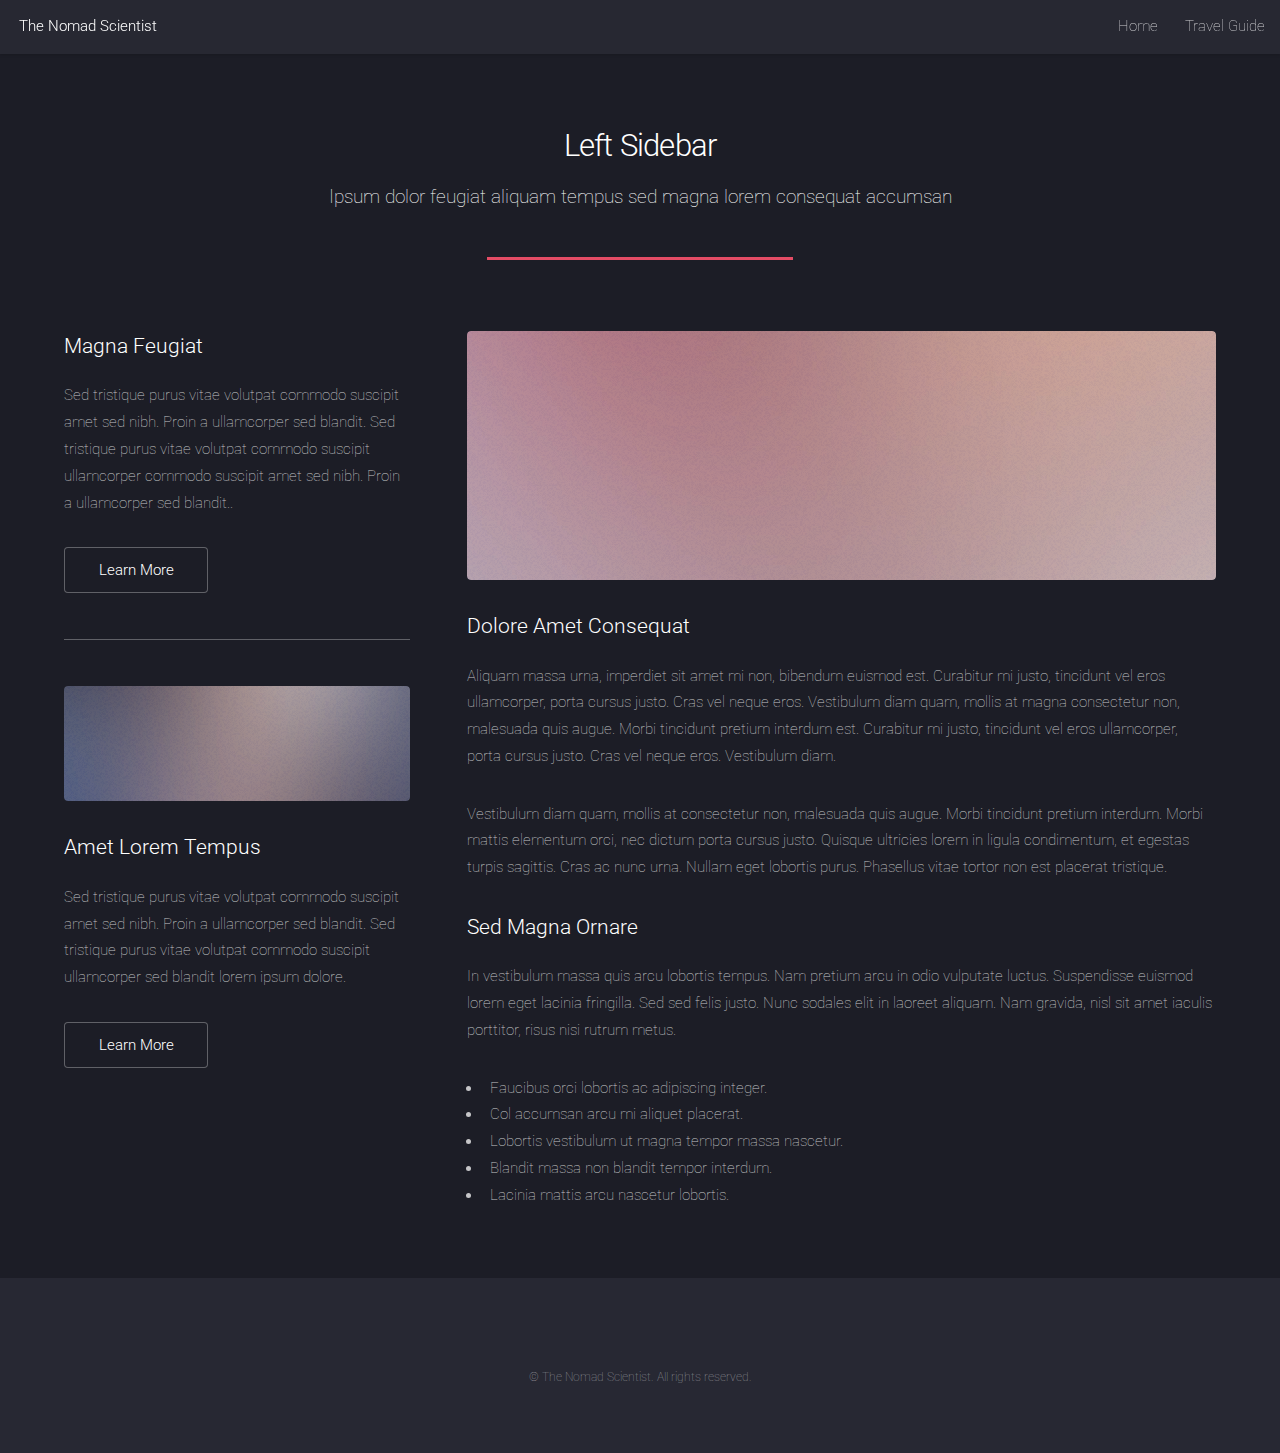
==== commit c3e4e90f: "summary" ====
--- a/Danville.html
+++ b/Danville.html
@@ -24,10 +24,7 @@
 							<ul>
 								<li><a href="Resources.html">Resources</a></li>
 								<li><a href="Gsaperdiemrate.html">GSA Per Diem Rates</a></li>
-							</ul>
-							<li><a href="#" class="icon brands alt fa-facebook-f"><span class="label">Facebook</span></a></li>
-					<li><a href="#" class="icon brands alt fa-instagram"><span class="label">Instagram</span></a></li>
-						</li>
+							</ul>	
 					</ul>
 				</nav>
 			</header>
@@ -93,10 +90,7 @@
 
 			<!-- Footer -->
 			<footer id="footer">
-				<ul class="icons">
-					<li><a href="#" class="icon brands alt fa-facebook-f"><span class="label">Facebook</span></a></li>
-					<li><a href="#" class="icon brands alt fa-instagram"><span class="label">Instagram</span></a></li>
-				</ul>
+			
 				<ul class="copyright">
 					<li>&copy; The Nomad Scientist. All rights reserved.</li>
 				</ul>
